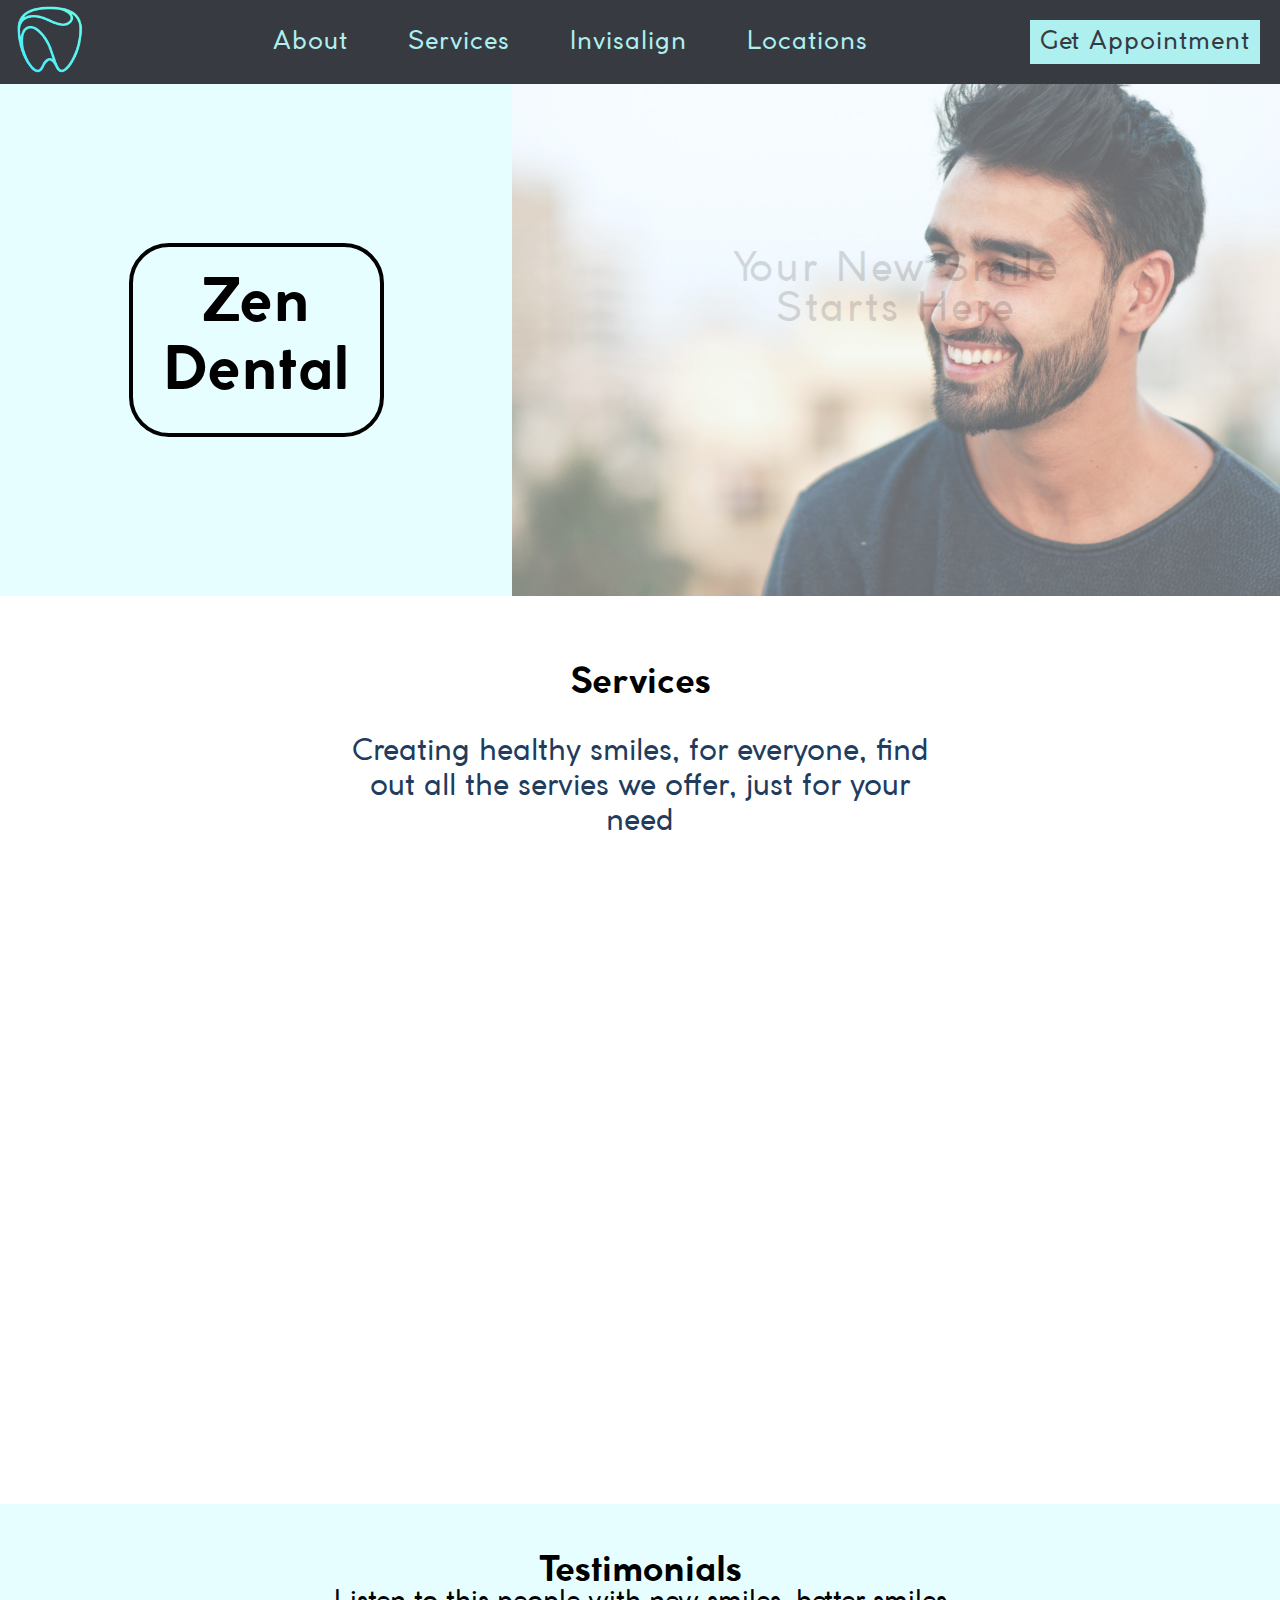
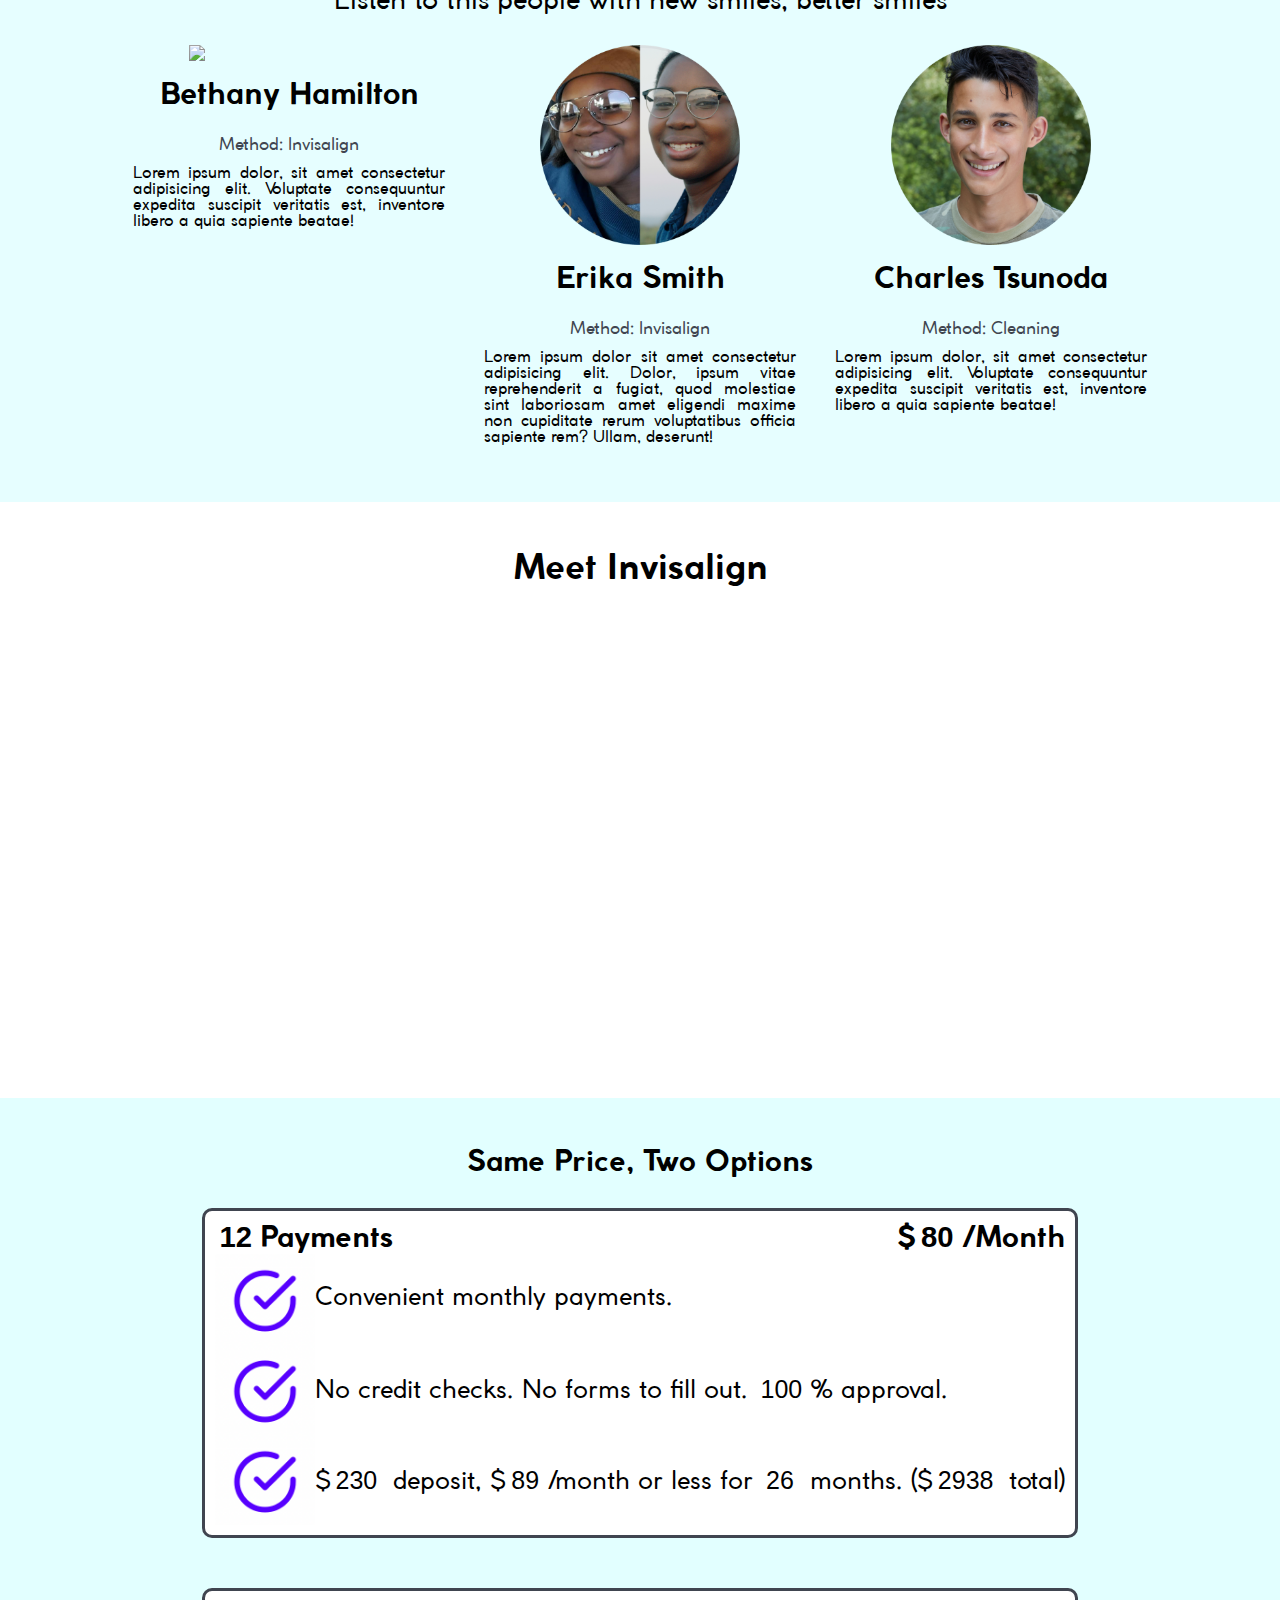
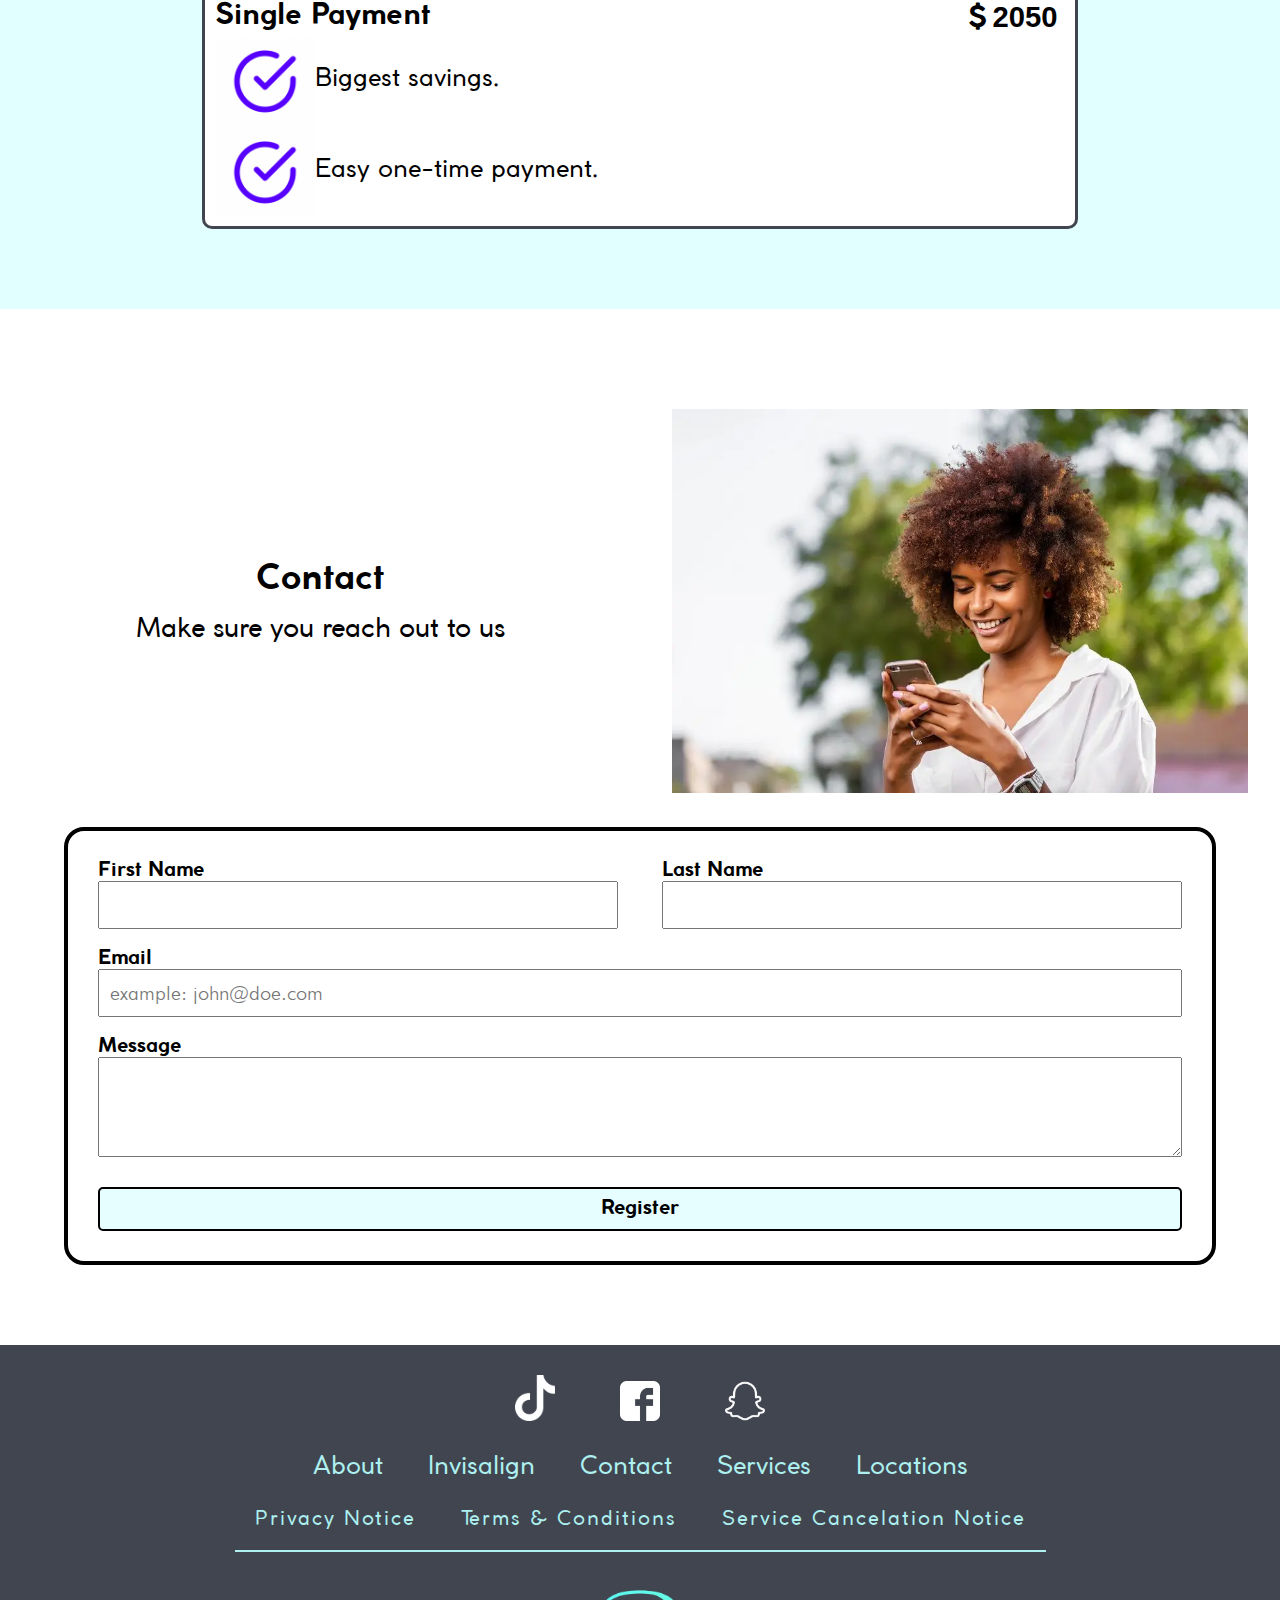
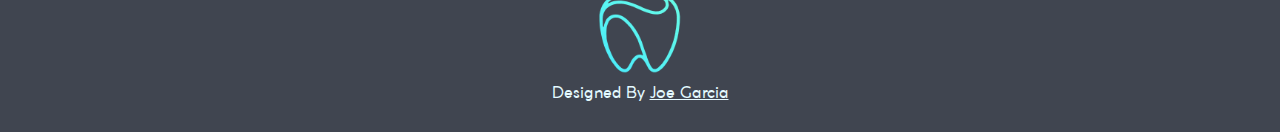
==== index.html @ e0b04e13 "Add files via upload" ====
<!DOCTYPE html>
<html>
  <head>   
    <title>Zen Dental</title>
    <meta charset="utf-8">
    <meta name="viewport" content="width=device-width, initial-scale=1.0">
    <meta name="description" content="this is the homepage for zen dental website">
    <link href="./css/index.css" type="text/css" rel="stylesheet">
    <script src="https://ajax.googleapis.com/ajax/libs/jquery/3.4.1/jquery.min.js"></script>
    <script src="https://cdnjs.cloudflare.com/ajax/libs/jquery-validate/1.19.1/jquery.validate.min.js"></script>
    <script src="./js/index.js"></script>
  </head>
  <body>
    <div class="page-wrap">
      <nav>
        <div class="desktop-nav">
          <div class="logo-wrap">
            <a href="index.html"><img src="img/dental-zen-logo.png"></a>
          </div>
          <div class="menu">
            <ul class="main-nav">
              <li><a class="nav-4" href="#" id="test">About</a></li>
              <li class="drop"><a class="nav-4" href="#">Services</a>
                <ul class="secondary-nav">
                  <li><a class="nav-6" href="invisalign.html">Invisalign</a></li>
                  <li><a class="nav-6" href="cleaning.html">Cleaning</a></li>
                  <li><a class="nav-6" href="braces.html">Braces</a></li>
                  <li><a class="nav-6" href="polishing.html">Polishing</a></li>
                  <li><a class="nav-6" href="whitening.html">Whitening</a></li>
                </ul>
              </li>
              <li><a class="nav-4" href="#">Invisalign</a></li>
              <li><a class="nav-4" href="#">Locations</a></li>
            </ul>
          </div>
          <div class="contact-nav">
            <li><a class="nav-5" href="#">Get Appointment</a></li>
          </div>
          
        </div>
        <div class="mobile-nav">
          <div class="top-nav">
            <div class="logo-wrap">
              <a href="index.html"><img src="img/dental-zen-logo.png"></a>
            </div>
            <div class="nav-icons">
              <img id="hamb-icon" class="hamb-icon" src="img/hamburger-icon.png">
              <img id="x-icon" class="x-icon" src="img/x-icon.png">
            </div>
          </div>
          <div class="menu-mobile">
            <ul class="main-nav-mobile">
              <li><a class="nav-4" href="about.html">About</a></li>
              <li><a class="nav-4" href="services.html">Services</a>
                <ul class="mobile-secondary-nav">
                  <li><a class="nav-6" href="invisalign.html">Invisalign</a></li>
                  <li><a class="nav-6" href="cleaning.html">Cleaning</a></li>
                  <li><a class="nav-6" href="braces.html">Braces</a></li>
                  <li><a class="nav-6" href="polishing.html">Polishing</a></li>
                  <li><a class="nav-6" href="whitening.html">Whitening</a></li>
                </ul>
              </li>
              <li><a class="nav-4" href="invisalign.html">Invisalign</a></li>
              <li><a class="nav-4" href="locations.html">Locations</a></li>
              <li><a class="nav-5" href="contact.html">Get Appointment</a></li>
            </ul>
          </div>
        </div>
        
      </nav>

      <div class="hero-wrap">
        <div class="hero-left">
          <div class="hero-text">
            <h3>Zen</h3>
            <h3>Dental</h3>
          </div>
        </div>
        <div class="hero-right">
          <div class="text">
            <p id="hero-right">Your New Smile Starts Here</p>
            <img id="arrow-right" class="arrow-right" src="img/arrow-bottom.png">
          </div>
          <img class="image-background" src="img/guy-smiling.jpg">
        </div>
      </div>

      <div class="services-wrap">
        <div class="services-hero">
          <h3>Services</h3>
          <p>Creating healthy smiles, for everyone, find out all the servies we offer, just for your need</p>
        </div>
        <div class="services">
          <div class="serv reveal">
            <div class="serv-wrap">
              <div class="service-block">
                <h3>Invisalign</h3>
                <img src="img/5f2c79bb6b17fc6e1827fd20_icon_1.svg">
                <p>Lorem ipsum, dolor sit amet consectetur adipisicing elit. 
                  Rerum exercitationem nisi nobis provident pariatur vel 
                  blanditiis sequi rem atque illo.</p>
              </div>
            </div>
            
            <div class="serv-wrap">
              <div class="service-block">
                <h3>Cleaning</h3>
                <img src="img/5f2c796ff0aaca647cd9d389_icon_2.svg">
                <p>Lorem ipsum, dolor sit amet consectetur adipisicing elit. 
                  Rerum exercitationem nisi nobis provident pariatur vel 
                  blanditiis sequi rem atque illo.</p>
              </div>
            </div>
            
            <div class="serv-wrap">
              <div class="service-block">
                <h3>Braces</h3>
                <img src="img/5f2c78ce8f9741334df79130_icon_3.svg">
                <p>Lorem ipsum, dolor sit amet consectetur adipisicing elit. 
                  Rerum exercitationem nisi nobis provident pariatur vel 
                  blanditiis sequi rem atque illo.</p>
              </div>
            </div>
            
            <div class="serv-wrap">
              <div class="service-block">
                <h3>Polishing</h3>
                <img src="img/5f2c786179358d85850cc935_icon_4.svg">
                <p>Lorem ipsum, dolor sit amet consectetur adipisicing elit. 
                  Rerum exercitationem nisi nobis provident pariatur vel 
                  blanditiis sequi rem atque illo.</p>
              </div>
            </div>
            
            <div class="serv-wrap">
              <div class="service-block">
                <h3>Whitening</h3>
                <img src="img/5f2c7828ab2e36113c986379_icon_5.svg">
                <p>Lorem ipsum, dolor sit amet consectetur adipisicing elit. 
                  Rerum exercitationem nisi nobis provident pariatur vel 
                  blanditiis sequi rem atque illo.</p>
              </div>
            </div>
          </div>
          
        </div>

        <!-- <div class="services-button">
          <h3>If this wasn't enough, we have a lot more we can do for you</h3>
          <div class="serv-but-wrap"><a>Check Out All Services</a></div>
        </div> -->
      </div>
      

      <div class="testimonials-wrap">
        <div class="testimonials-hero">
          <h3>Testimonials</h3>
          <p>Listen to this people with new smiles, better smiles</p>
        </div>
        <div class="testimonial-info">     
          <div class="testimonial-block">
            <img src="img/testimonial-1.png">
            <h3>Bethany Hamilton</h3>
            <div class="test-info">
              <p>Method: Invisalign</p>
            </div>
            <p class="testimonial-text">Lorem ipsum dolor, sit amet consectetur adipisicing elit. 
              Voluptate consequuntur expedita suscipit veritatis est, inventore 
              libero a quia sapiente beatae!</p>
          </div>
          <div class="testimonial-block">
            <img src="img/testimonial-3.png">
            <h3>Erika Smith</h3>
            <div class="test-info">
              <p>Method: Invisalign</p>
            </div>
            <p class="testimonial-text">Lorem ipsum dolor sit amet 
              consectetur adipisicing elit. Dolor, ipsum vitae 
              reprehenderit a fugiat, quod molestiae sint laboriosam 
              amet eligendi maxime non cupiditate rerum voluptatibus 
              officia sapiente rem? Ullam, deserunt!</p>
          </div>
          <div class="testimonial-block">
            <img src="img/testimonial-2.png">
            <h3>Charles Tsunoda</h3>
            <div class="test-info">
              <p>Method: Cleaning</p>
            </div>
            <p class="testimonial-text">Lorem ipsum dolor, sit amet consectetur adipisicing elit. 
              Voluptate consequuntur expedita suscipit veritatis est, inventore 
              libero a quia sapiente beatae!</p>
          </div>
        </div>
      </div>

      <div class="invisalign-wrap">
        <div class="text">
          <h3>Meet Invisalign</h3>
        </div>
        <div class="invisalign-hero reveal">
          <div class="invi-hero-left">
            <img src="img/Elaine-holding-clear-aligner-out-of-mouth.jpg">
          </div>
          <div class="invi-hero-right">
            <p>Lorem ipsum dolor sit amet, consectetur adipisicing elit. Error 
              expedita est alias maiores, ex laboriosam nemo, officia incidunt 
              excepturi a repudiandae facilis, modi eum dignissimos esse amet illum 
              maxime nulla. Alias amet, possimus dolore aut nostrum delectus dolorum 
              obcaecati id facilis quibusdam eius unde nulla vel adipisci tenetur molestiae dolorem.</p>
            <p>Lorem ipsum dolor sit amet, consectetur adipisicing elit. Error 
              expedita est alias maiores, ex laboriosam nemo, officia incidunt 
              excepturi a repudiandae facilis, modi eum dignissimos esse amet illum 
              maxime nulla. Alias amet, possimus dolore aut nostrum delectus dolorum 
              obcaecati id facilis quibusdam eius unde nulla vel adipisci tenetur molestiae dolorem.</p>
          </div>

        </div>
        <div class="invisalign-pricing">
          <div class="pricing-text">
            <h3>Same Price, Two Options</h3>
          </div>
          <div class="pricing-block">
            <div class="first-option">
              <div class="pricing-heading">
                <h3><span class="number">12</span>Payments</h3>
                <h3>$<span class="number">80</span>/Month</h3>
              </div>
              <div class="benefits">
                <div class="benefit-block">
                  <img src="img/checklist.png">
                  <p>Convenient monthly payments.</p>
                </div>
                <div class="benefit-block">
                  <img src="img/checklist.png">
                  <p>No credit checks. No forms to fill out. <span class="number">100</span>% approval.</p>
                </div>
                <div class="benefit-block">
                  <img src="img/checklist.png">
                  <p>$<span class="number">230</span> deposit, $<span class="number">89</span>/month or less for <span class="number">26</span> months. ($<span class="number">2938</span> total)</p>
                </div>
              </div>
            </div>
            <div class="second-option">
              <div class="pricing-heading">
                <h3>Single Payment</h3>
                <h3>$<span class="number">2050</span></h3>
              </div>
              <div class="benefit-block">
                <img src="img/checklist.png">
                <p>Biggest savings.</p>
              </div>
              <div class="benefit-block">
                <img src="img/checklist.png">
                <p>Easy one-time payment.</p>
              </div>
            </div>

          </div>
        </div>

      </div>

      <div class="contact-wrap">
          <div class="contact-upper">
            <div class="contact-left">
              <h3>Contact</h3>
              <p>Make sure you reach out to us</p>
            </div>
            <div class="contact-right">
              <img src="img/contact.webp">
            </div>
          </div>
          <div class="contact-bottom">
            <form action="#" name="registration">
              <div class="credentials">
                <div class="firstname">
                  <label for="firstname">First Name</label>
                  <input type="text" name="firstname" id="firstname" placeholder=""/>
                </div>
                <div class="lastname">
                  <label for="lastname">Last Name</label>
                  <input type="text" name="lastname" id="lastname" placeholder=""/>
                </div>
              </div>
              <div class="email">
                <label for="email">Email</label>
                <input type="email" name="email" id="email" placeholder="example: john@doe.com"/>
              </div>
              <!--hide--><!--
              <label for="password">Password</label>
              <input type="password" name="password" id="password" placeholder="&#9679;&#9679;&#9679;&#9679;&#9679;"/>-->
              <!--hide-->
              <div class="message">
                <label for="message">Message</label>
                <textarea type="text" name="message" id="message" placeholder=""></textarea>
              </div>
              <button class="form-button" type="submit">Register</button>
            </form>
          </div>
      </div>

      <footer>
        <div class="social">
          <img src="img/tiktok.png">
          <img src="img/fb.png">
          <img src="img/snap.png">
        </div>
        <div class="foot-links">
          <a href="#">About</a>
          <a href="#">Invisalign</a>
          <a href="#">Contact</a>
          <a href="#">Services</a>
          <a href="#">Locations</a>
        </div>
        <div class="legal">
          <a href="#">Privacy Notice</a>
          <a href="#">Terms & Conditions</a>
          <a href="#">Service Cancelation Notice</a>
        </div>
        <div class="image">
          <img src="img/dental-zen-logo.png">
        </div>
        <div class="signature">
          <p>Designed By <span>Joe Garcia</span></p>  
        </div>
      </footer>

    </div>

  </body>
</html>
---- css/index.css ----
/*colors*/
:root {
  --main-color: #373a41;
  --second-color: #57afd5;
  --third-color: #4eeef7;
  --fourth-color: #adf0ef;
  --background-color: #e6feff;
  --header: 35px;
  --paragraph: 30px;

}

/* fonts */
@font-face {
  font-family: futura-free;
  src: url("../fonts/futura_medium_bt.ttf");
}

@font-face {
  font-family: coco-bold;
  src: url("../fonts/coco/coco-gothic.bold.ttf");
}

@font-face {
  font-family: coco-medium;
  src: url("../fonts/coco/coco-gothic.regular.ttf");
}

@font-face {
  font-family: futura-light;
  src: url("../fonts/futura/futura\ light\ bt.ttf");
}

/*general*/
* {
  box-sizing: border-box;
  margin: 0px;
}

body {
  margin: 0px;
}

h3 {
  font-family: coco-bold;
  text-align: center;
}

p {
  font-family: coco-medium;
}

a {
  text-decoration: none;
}

/* nav */
nav {
  background-color: var(--main-color);
  position: sticky;
  top: 0px;
  z-index: 4;
}

.desktop-nav {
  display: flex;
  align-items: center;
  justify-content: space-between;
}

.logo-wrap {
  margin-left: 10px;
}

.logo-wrap img {
  width: 80px;
}

.main-nav, .contact-nav {
  font-size: 25px;
  letter-spacing: 1px;
  margin: 0px;
  list-style: none;
  display: flex;
  align-items: center;
  font-family: coco-medium;
}

.main-nav li {
  color: var(--fourth-color);
}

.nav-4 {
  padding: 6px 10px;
  margin: 0px 20px;
  text-decoration: none;
  color: var(--fourth-color);
  background-image: linear-gradient(to right, rgb(3, 213, 243), rgb(59, 223, 248) 20%, rgb(92, 209, 230) 40%, rgb(118, 217, 241) 60%, rgb(152, 226, 245) 80%, rgb(173, 229, 243) );
  background-repeat: no-repeat;
  background-size: 0% 3px;
  background-position: 0% 100%;
  transition: background-size 0.2s;
}

.nav-4:hover {
  background-size: 100% 3px;
}

.nav-5 {
  margin: 0px 20px;
  text-decoration: none;
  padding: 10px;
  background-color: var(--fourth-color);
  color: var(--main-color);
  transition: border-radius 0.4s;
}

.nav-5:hover {
  border-radius: 10px;
}

.secondary-nav {
  width: 200px;
  display: none;
  position: absolute;
  padding: 8px 10px;
  margin-top: 5px;
  list-style: none;
  background-color: var(--main-color);
  left: 50%;
  transform: translateX(-50%);
  border-radius: 10px;
}

.drop {
  position: relative;
}

.secondary-nav li {
  margin: 10px;
  text-align: center;
}

.nav-6 {
  margin: 8px;
  color: var(--fourth-color);
  background-image: linear-gradient(to right, rgb(3, 213, 243), rgb(59, 223, 248) 20%, rgb(92, 209, 230) 40%, rgb(118, 217, 241) 60%, rgb(152, 226, 245) 80%, rgb(173, 229, 243) );
  background-repeat: no-repeat;
  background-size: 0% 3px;
  background-position: 0% 100%;
  transition: background-size 0.2s;
}

.nav-6:hover {
  background-size: 100% 3px;
  cursor: pointer;
}

.main-nav li:hover .secondary-nav {
  display: block;
}

.mobile-nav {
  display: none;
}


/* hero wrap */

.hero-wrap {
  display: flex;

}

.hero-left {
  background-color: var(--background-color);
  font-family: coco-bold;
  color: black;
  font-size: 50px;
  width: 40%;
  display: flex;
  align-items: center;
  flex-direction: column;
  justify-content: center;
}

.hero-left h3 {
  padding: 0px;
  margin: 10px; 
  text-align: center;
}

.hero-text {
  padding: 20px;
  border: 4px solid black;
  border-radius: 40px;
}

.hero-right {
  display: flex;
  justify-content: center;
  align-items: center;
  width: 60%;
}

#hero-right {
  display: none;
}

.hero-right .text {
  width: 30%;
  text-align: center;
  z-index: 2;
  position: absolute;
  font-family: coco-medium;
  color: black;
  font-size: 40px;
  letter-spacing: 3px;
}

.image-background {
  opacity: 0.7;
  width: 100%;
}

.arrow-right {
  display: none;
  opacity: 1;
  width: 70px;
}

.text {
  height: 20%;
}

.moving {
  position: relative;
  animation-name: move;
  animation-duration: 2s;
  animation-iteration-count: infinite;
  animation-timing-function: ease-in-out;
}

@keyframes move {
  0% {top: 0px;}
  50% {top: 15px;}
  100% {top: 0px;}
}

/* testimonials*/
.services-wrap {
  padding: 50px 0px;
}

.services-hero {
  display: flex;
  flex-direction: column;
  align-items: center;
}

.services-hero h3 {
  font-size: 35px;
  margin: 20px;
}

.services-hero p {
  width: 46%;
  font-size: 30px;
  margin: 14px 0px;
  color: #213c5c;
  line-height: 35px;
  text-align: center;
}

.services {
  display: block;
}

.serv {
  display: flex;
  flex-wrap: wrap;
  justify-content: space-evenly;
  padding: 0px 0px;
}

.serv-wrap {
  position: relative;
  height: 300px;
  width: 270px;
}

.service-block {
  cursor: pointer;
  position: absolute;
  padding: 10px;
  height: 270px;
  width: 270px;
  display: flex;
  /* display: none; */
  flex-direction: column;
  align-items: center;
  border-radius: 10px;
  transition: all 0.3s;
  top: 0px;
}

.service-block:hover {
  top: 10px;
  padding-bottom: 20px;
  border: 3px solid #213c5c;
  box-shadow: 0 4px 8px 0 rgba(0, 0, 0, 0.2), 0 6px 20px 0 rgba(0, 0, 0, 0.19);
}

.service-block h3 {
  margin: 4px;
  text-align: center;
  font-size: 30px;
}

.service-block p {
  padding-top: 10px;
  text-align: center;
}

.service-block img {
  width: 60px;
}

.services-block {
  display: block;
}

.services-button {
  display: flex;
  flex-direction: column;
  align-items: center;
  justify-content: center;
  font-size: 27px;
  margin-bottom: 150px;
}

.services-button h3 {
  margin: 30px;
}

.serv-but-wrap {
  display: flex;
  justify-content: center;
  position: relative;
}

.serv-but-wrap a {
  background-color: var(--second-color);
  border: none;
  padding: 20px;
  color: black;
  font-size: 25px;
  text-align: center;
  transition: border-radius 0.3s;
  font-family: coco-medium;
  position: absolute;
  width: 200px;
  border: 1px solid black;
}

.serv-but-wrap a:hover {
  border-radius: 10px;
  background-color: var(--second-color);
  border: 1px solid black;
}


/* testimonials wrap */
.testimonials-wrap {
  background-color: var(--background-color);
  padding: 50px 100px;
}

.testimonial-info {
  display: flex;
}

.testimonials-left {
  width: 50%;
}


.testimonials-right {
  width: 50%;
}

.testimonials-hero {
  display: flex;
  flex-direction: column;
  align-items: center;
}

.testimonials-hero h3 {
  font-size: 35px;
}

.testimonials-hero p {
  font-size: 27px;
  margin: 0px 0px 30px 0px;
}

.testimonial-info {
  display: flex;
  justify-content: space-evenly;
  flex-wrap: wrap;
}

.testimonial-block {
  width: 30%;
  display: flex;
  flex-direction: column;
  align-items: center;
}

.testimonial-block h3 {
  margin: 20px 0px;
  font-size: 30px;
}

.testimonial-block p {
  margin: 6px;
}

.test-info {
  color: #404550;
  font-size: 17px;
  font-family: futura-light;
  display: flex;
  width: 100%;
  justify-content: center;
}

.testimonial-text {
  text-align: justify;
}

img {
  width: 200px;
}

/* invisalign */
.invisalign-wrap {
  padding: 50px 0px;
}

.invisalign-hero {
  display: flex;
  padding: 50px 30px;
}

.text h3 {
  text-align: center;
  font-size: 35px;
}

.invi-hero-left {
  width: 50%;
}

.invi-hero-left img {
  width: 100%;
}

.invi-hero-right {
  width: 50%;
}

.invi-hero-right p {
  margin: 10px 20px;
  text-align: justify;
  font-size: 20px;
}

.invisalign-pricing {
  padding: 50px 0px;
  font-size: 25px;
  display: flex;
  flex-direction: column;
  align-items: center;
  background-color: #e2ffff;
  margin: 0px;
}

.pricing-block {
  padding: 30px 0px;
}

.number {
  font-family: sans-serif;
  text-decoration: none;
  margin: 0px 8px 0px 5px;
}

.pricing-heading {
  display: flex;
  justify-content: space-between;
}

.benefit-block {
  display: flex;
  align-items: center;
}

.benefit-block img {
  width: 100px;
}

.first-option {
  padding: 10px;
  background-color: white;
  margin-bottom: 50px;
  border-radius: 10px;
  border: 3px solid #404550;
}

.second-option {
  padding: 10px;
  border-radius: 10px;
  border: 3px solid #404550;
  background-color: white;
}


/* contact wrap */
.contact-wrap {
  padding: 50px 0px;
  display: flex;
  flex-direction: column;
  align-items: center;
}

.contact-upper {
  text-align: center;
  width: 100%;
  display: flex;
  align-items: center;
}

.contact-upper h3 {
  font-size: 35px;
  margin-bottom: 20px;
}

.contact-upper p {
  font-size: 27px;
}

.contact-left {
  width: 50%;
}

.contact-right {
  width: 50%;
}

.contact-right img {
  width: 90%;
}

.contact-bottom {
  border-radius: 20px;
  border: 4px solid black;
  width: 90%;
  padding: 30px;
  margin: 30px 130px;
}

form {
  display: flex;
  flex-direction: column;
}

label {
  font-family: coco-bold;
  font-size: 20px;
}

input, textarea {
  font-family: futura-light;
  padding: 10px;
  font-size: 20px
}

form button {
  margin-top: 30px;
  font-family: coco-bold;
  font-size: 20px;
  padding: 10px;
}

.credentials {
  display: flex;
  justify-content: space-between;
}

.firstname, .lastname {
  display: flex;
  flex-direction: column;
  width: 48%;
}

.email, .message {
  display: flex;
  flex-direction: column;
  width: 100%;
}

.email {
  margin: 20px 0px;
}

textarea {
  text-align: justify;
  width: 100%;
  max-width: 100%;
  min-width: 100%;
  height: 100px;
}

button {
  border: 2px solid black;
  border-radius: 5px;
  background-color: var(--background-color);
}

form .error {
  color: #ff0000;
}

/*effect*/

.reveal {
  opacity: 0;
  transition: all 1s;
}

.active {
  opacity: 1;
}

/*footer*/

footer {
  background-color: #404550;
  padding: 30px 0px;
  display: flex;
  flex-direction: column;
  align-items: center;
  color: #e4f9ff;
  font-family: coco-medium;
}

footer a {
  text-decoration: none;
  color: var(--fourth-color);
}

footer a:hover {
  color: white;
}

.foot-links a {
  font-size: 25px;
  margin: 0px 20px;
}

.legal a {
  letter-spacing: 2px;
  font-size: 20px;
  margin: 0px 20px;
}

.legal {
  padding-bottom: 20px;
  margin: 30px 0px;
  border-bottom: 2px solid var(--fourth-color);
}

footer img {
  width: 100px;
}

.social {
  margin-bottom: 30px;
}

.social img {
  width: 40px;
  margin: 0px 30px;
  cursor: pointer;
}

span {
  text-decoration: underline;
  cursor: pointer;
}



@media (max-width: 1056px) {
  /* max-width: 1056px */
  /* nav */
  nav {
    background-color: var(--main-color);
    position: sticky;
    top: 0px;
    z-index: 4;
  }

  .desktop-nav {
    display: flex;
    align-items: center;
    justify-content: space-between;
  }

  .logo-wrap {
    margin-left: 10px;
  }

  .logo-wrap img {
    width: 80px;
  }

  .main-nav, .contact-nav {
    font-size: 25px;
    letter-spacing: 1px;
    margin: 0px;
    list-style: none;
    display: flex;
    align-items: center;
    font-family: coco-medium;
  }

  .main-nav li {
    color: var(--fourth-color);
  }

  .nav-4 {
    padding: 6px 3px;
    margin: 0px 10px;
    text-decoration: none;
    color: var(--fourth-color);
    background-image: linear-gradient(to right, rgb(3, 213, 243), rgb(59, 223, 248) 20%, rgb(92, 209, 230) 40%, rgb(118, 217, 241) 60%, rgb(152, 226, 245) 80%, rgb(173, 229, 243) );
    background-repeat: no-repeat;
    background-size: 0% 3px;
    background-position: 0% 100%;
    transition: background-size 0.2s;
  }

  .nav-4:hover {
    background-size: 100% 3px;
  }

  .nav-5 {
    margin: 0px 20px;
    text-decoration: none;
    padding: 10px;
    background-color: var(--fourth-color);
    color: var(--main-color);
    transition: border-radius 0.4s;
  }

  .nav-5:hover {
    border-radius: 10px;
  }

  .secondary-nav {
    width: 200px;
    display: none;
    position: absolute;
    padding: 8px 10px;
    margin-top: 5px;
    list-style: none;
    background-color: var(--main-color);
    left: 50%;
    transform: translateX(-50%);
    border-radius: 10px;
  }

  .drop {
    position: relative;
  }

  .secondary-nav li {
    margin: 10px;
    text-align: center;
  }

  .nav-6 {
    margin: 8px;
    color: var(--fourth-color);
    background-image: linear-gradient(to right, rgb(3, 213, 243), rgb(59, 223, 248) 20%, rgb(92, 209, 230) 40%, rgb(118, 217, 241) 60%, rgb(152, 226, 245) 80%, rgb(173, 229, 243) );
    background-repeat: no-repeat;
    background-size: 0% 3px;
    background-position: 0% 100%;
    transition: background-size 0.2s;
  }

  .nav-6:hover {
    background-size: 100% 3px;
    cursor: pointer;
  }

  .main-nav li:hover .secondary-nav {
    display: block;
  }

  .mobile-nav {
    display: none;
  }


  /* hero wrap */

  .hero-wrap {
    display: flex;

  }

  .hero-left {
    background-color: var(--background-color);
    font-family: coco-bold;
    color: black;
    font-size: 50px;
    width: 40%;
    display: flex;
    align-items: center;
    flex-direction: column;
    justify-content: center;
  }

  .hero-left h3 {
    padding: 0px;
    margin: 10px; 
    text-align: center;
  }

  .hero-text {
    padding: 20px;
    border: 4px solid black;
    border-radius: 40px;
  }

  .hero-right {
    display: flex;
    justify-content: center;
    align-items: center;
    width: 60%;
  }

  #hero-right {
    display: none;
  }

  .hero-right .text {
    width: 30%;
    text-align: center;
    z-index: 2;
    position: absolute;
    font-family: coco-medium;
    color: black;
    font-size: 40px;
    letter-spacing: 3px;
  }

  .image-background {
    opacity: 0.7;
    width: 100%;
  }

  .arrow-right {
    display: none;
    opacity: 1;
    width: 70px;
  }

  .text {
    height: 20%;
  }

  .moving {
    position: relative;
    animation-name: move;
    animation-duration: 2s;
    animation-iteration-count: infinite;
    animation-timing-function: ease-in-out;
  }

  @keyframes move {
    0% {top: 0px;}
    50% {top: 15px;}
    100% {top: 0px;}
  }

  /* testimonials*/
  .services-wrap {
    padding: 50px 0px;
  }

  .services-hero {
    display: flex;
    flex-direction: column;
    align-items: center;
  }

  .services-hero h3 {
    font-size: 35px;
    margin: 20px;
  }

  .services-hero p {
    width: 46%;
    font-size: 30px;
    margin: 14px 0px;
    color: #213c5c;
    line-height: 35px;
    text-align: center;
  }

  .services {
    display: block;
  }

  .serv {
    display: flex;
    flex-wrap: wrap;
    justify-content: space-evenly;
    padding: 0px 0px;
  }

  .serv-wrap {
    position: relative;
    height: 300px;
    width: 270px;
  }

  .service-block {
    cursor: pointer;
    position: absolute;
    padding: 10px;
    height: 270px;
    width: 270px;
    display: flex;
    /* display: none; */
    flex-direction: column;
    align-items: center;
    border-radius: 10px;
    transition: all 0.3s;
    top: 0px;
  }

  .service-block:hover {
    top: 10px;
    padding-bottom: 20px;
    border: 3px solid #213c5c;
    box-shadow: 0 4px 8px 0 rgba(0, 0, 0, 0.2), 0 6px 20px 0 rgba(0, 0, 0, 0.19);
  }

  .service-block h3 {
    margin: 4px;
    text-align: center;
    font-size: 30px;
  }

  .service-block p {
    padding-top: 10px;
    text-align: center;
  }

  .service-block img {
    width: 60px;
  }

  .services-block {
    display: block;
  }

  .services-button {
    display: flex;
    flex-direction: column;
    align-items: center;
    justify-content: center;
    font-size: 27px;
    margin-bottom: 150px;
  }

  .services-button h3 {
    margin: 30px;
  }

  .serv-but-wrap {
    display: flex;
    justify-content: center;
    position: relative;
  }

  .serv-but-wrap a {
    background-color: var(--second-color);
    border: none;
    padding: 20px;
    color: black;
    font-size: 25px;
    text-align: center;
    transition: border-radius 0.3s;
    font-family: coco-medium;
    position: absolute;
    width: 200px;
    border: 1px solid black;
  }

  .serv-but-wrap a:hover {
    border-radius: 10px;
    background-color: var(--second-color);
    border: 1px solid black;
  }


  /* testimonials wrap */
  .testimonials-wrap {
    background-color: var(--background-color);
    padding: 50px 100px;
  }

  .testimonial-info {
    display: flex;
  }

  .testimonials-left {
    width: 50%;
  }


  .testimonials-right {
    width: 50%;
  }

  .testimonials-hero {
    display: flex;
    flex-direction: column;
    align-items: center;
  }

  .testimonials-hero h3 {
    font-size: 35px;
  }

  .testimonials-hero p {
    font-size: 27px;
    margin: 0px 0px 30px 0px;
  }

  .testimonial-info {
    display: flex;
    justify-content: space-evenly;
    flex-wrap: wrap;
  }

  .testimonial-block {
    width: 30%;
    display: flex;
    flex-direction: column;
    align-items: center;
  }

  .testimonial-block h3 {
    margin: 20px 0px;
    font-size: 30px;
  }

  .testimonial-block p {
    margin: 6px;
  }

  .test-info {
    color: #404550;
    font-size: 17px;
    font-family: futura-light;
    display: flex;
    width: 100%;
    justify-content: center;
  }

  .testimonial-text {
    text-align: justify;
  }

  img {
    width: 200px;
  }

  /* invisalign */
  .invisalign-wrap {
    padding: 50px 0px;
  }

  .invisalign-hero {
    display: flex;
    padding: 50px 30px;
  }

  .text h3 {
    text-align: center;
    font-size: 35px;
  }

  .invi-hero-left {
    width: 50%;
  }

  .invi-hero-left img {
    width: 100%;
  }

  .invi-hero-right {
    width: 50%;
  }

  .invi-hero-right p {
    margin: 10px 20px;
    text-align: justify;
    font-size: 20px;
  }

  .invisalign-pricing {
    padding: 50px 0px;
    font-size: 25px;
    display: flex;
    flex-direction: column;
    align-items: center;
    background-color: #e2ffff;
    margin: 0px;
  }

  .pricing-block {
    padding: 30px 0px;
  }

  .number {
    font-family: sans-serif;
    text-decoration: none;
    margin: 0px 8px 0px 5px;
  }

  .pricing-heading {
    display: flex;
    justify-content: space-between;
  }

  .benefit-block {
    display: flex;
    align-items: center;
  }

  .benefit-block img {
    width: 100px;
  }

  .first-option {
    padding: 10px;
    background-color: white;
    margin-bottom: 50px;
    border-radius: 10px;
    border: 3px solid #404550;
  }

  .second-option {
    padding: 10px;
    border-radius: 10px;
    border: 3px solid #404550;
    background-color: white;
  }


  /* contact wrap */
  .contact-wrap {
    padding: 50px 0px;
    display: flex;
    flex-direction: column;
    align-items: center;
  }

  .contact-upper {
    text-align: center;
    width: 100%;
    display: flex;
    align-items: center;
  }

  .contact-upper h3 {
    font-size: 35px;
    margin-bottom: 20px;
  }

  .contact-upper p {
    font-size: 27px;
  }

  .contact-left {
    width: 50%;
  }

  .contact-right {
    width: 50%;
  }

  .contact-right img {
    width: 90%;
  }

  .contact-bottom {
    border-radius: 20px;
    border: 4px solid black;
    width: 90%;
    padding: 30px;
    margin: 30px 130px;
  }

  form {
    display: flex;
    flex-direction: column;
  }

  label {
    font-family: coco-bold;
    font-size: 20px;
  }

  input, textarea {
    font-family: futura-light;
    padding: 10px;
    font-size: 20px
  }

  form button {
    margin-top: 30px;
    font-family: coco-bold;
    font-size: 20px;
    padding: 10px;
  }

  .credentials {
    display: flex;
    justify-content: space-between;
  }

  .firstname, .lastname {
    display: flex;
    flex-direction: column;
    width: 48%;
  }

  .email, .message {
    display: flex;
    flex-direction: column;
    width: 100%;
  }

  .email {
    margin: 20px 0px;
  }

  textarea {
    text-align: justify;
    width: 100%;
    max-width: 100%;
    min-width: 100%;
    height: 100px;
  }

  button {
    border: 2px solid black;
    border-radius: 5px;
    background-color: var(--background-color);
  }

  form .error {
    color: #ff0000;
  }

  /*effect*/

  .reveal {
    opacity: 0;
    transition: all 1s;
  }

  .active {
    opacity: 1;
  }

  /*footer*/

  footer {
    background-color: #404550;
    padding: 30px 0px;
    display: flex;
    flex-direction: column;
    align-items: center;
    color: #e4f9ff;
    font-family: coco-medium;
  }

  footer a {
    text-decoration: none;
    color: var(--fourth-color);
  }

  footer a:hover {
    color: white;
  }

  .foot-links a {
    font-size: 25px;
    margin: 0px 20px;
  }

  .legal a {
    letter-spacing: 2px;
    font-size: 20px;
    margin: 0px 20px;
  }

  .legal {
    padding-bottom: 20px;
    margin: 30px 0px;
    border-bottom: 2px solid var(--fourth-color);
  }

  footer img {
    width: 100px;
  }

  .social {
    margin-bottom: 30px;
  }

  .social img {
    width: 40px;
    margin: 0px 30px;
    cursor: pointer;
  }

  span {
    text-decoration: underline;
    cursor: pointer;
  }


}

@media (max-width: 1023px) {
  /* max-width: 1056px */
  /* nav */
  nav {
    background-color: var(--main-color);
    position: sticky;
    top: 0px;
    z-index: 4;
  }

  .desktop-nav {
    display: none;
    align-items: center;
    justify-content: space-between;
  }

  .logo-wrap {
    margin-left: 10px;
  }

  .logo-wrap img {
    width: 80px;
  }

  .main-nav, .contact-nav {
    font-size: 25px;
    letter-spacing: 1px;
    margin: 0px;
    list-style: none;
    display: flex;
    align-items: center;
    font-family: coco-medium;
  }

  .main-nav li {
    color: var(--fourth-color);
  }

  .nav-4 {
    padding: 6px 3px;
    margin: 0px 10px;
    text-decoration: none;
    color: var(--fourth-color);
    background-image: linear-gradient(to right, rgb(3, 213, 243), rgb(59, 223, 248) 20%, rgb(92, 209, 230) 40%, rgb(118, 217, 241) 60%, rgb(152, 226, 245) 80%, rgb(173, 229, 243) );
    background-repeat: no-repeat;
    background-size: 0% 3px;
    background-position: 0% 100%;
    transition: background-size 0.2s;
  }

  .nav-4:hover {
    background-size: 100% 3px;
  }

  .nav-5 {
    margin: 0px 20px;
    text-decoration: none;
    padding: 10px;
    background-color: var(--fourth-color);
    color: var(--main-color);
    transition: border-radius 0.4s;
  }

  .nav-5:hover {
    border-radius: 10px;
  }

  .secondary-nav {
    width: 200px;
    display: none;
    position: absolute;
    padding: 8px 10px;
    margin-top: 5px;
    list-style: none;
    background-color: var(--main-color);
    left: 50%;
    transform: translateX(-50%);
    border-radius: 10px;
  }

  .drop {
    position: relative;
  }

  .secondary-nav li {
    margin: 10px;
    text-align: center;
  }

  .nav-6 {
    margin: 8px;
    color: var(--fourth-color);
    background-image: linear-gradient(to right, rgb(3, 213, 243), rgb(59, 223, 248) 20%, rgb(92, 209, 230) 40%, rgb(118, 217, 241) 60%, rgb(152, 226, 245) 80%, rgb(173, 229, 243) );
    background-repeat: no-repeat;
    background-size: 0% 3px;
    background-position: 0% 100%;
    transition: background-size 0.2s;
  }

  .nav-6:hover {
    background-size: 100% 3px;
    cursor: pointer;
  }

  .main-nav li:hover .secondary-nav {
    display: block;
  }

  .mobile-nav {
    display: block;
    background-color: var(--main-color);
  }

  .mobile-nav .top-nav {
    display: flex;
    justify-content: space-between;
    align-items: center;
  }

  .menu-mobile {
    display: none;
  }

  .nav-icons {
    display: flex;
    align-items: center;
  }

  .hamb-icon {
    width: 40px;
    margin-right: 10px;
  }

  .x-icon {
    width: 30px;
    display: none;
    margin-right: 10px;
  }

  .main-nav-mobile {
    height: 60vh;
    position: absolute;
    background-color: var(--main-color);
    width: 100%;
    font-family: futura-free;
    font-size: 30px;
    padding: 0px;
    list-style: none;
    display: flex;
    flex-direction: column;
    align-items: center;
    justify-content: space-evenly;
    text-align: center;
  }

  .mobile-secondary-nav {
    border-top: 1px solid var(--second-color);
    border-bottom: 1px solid var(--second-color);
    display: flex;
    justify-content: space-evenly;
    flex-wrap: wrap;
    padding: 0px;
    list-style: none;
    margin-top: 20px;
  }


  /* hero wrap */

  .hero-wrap {
    display: flex;

  }

  .hero-left {
    background-color: var(--background-color);
    font-family: coco-bold;
    color: black;
    font-size: 50px;
    width: 40%;
    display: flex;
    align-items: center;
    flex-direction: column;
    justify-content: center;
  }

  .hero-left h3 {
    padding: 0px;
    margin: 10px; 
    text-align: center;
  }

  .hero-text {
    padding: 20px;
    border: 4px solid black;
    border-radius: 40px;
  }

  .hero-right {
    display: flex;
    justify-content: center;
    align-items: center;
    width: 60%;
  }

  #hero-right {
    display: none;
  }

  .hero-right .text {
    width: 30%;
    text-align: center;
    z-index: 2;
    position: absolute;
    font-family: coco-medium;
    color: black;
    font-size: 40px;
    letter-spacing: 3px;
  }

  .image-background {
    opacity: 0.7;
    width: 100%;
  }

  .arrow-right {
    display: none;
    opacity: 1;
    width: 70px;
  }

  .text {
    height: 20%;
  }

  .moving {
    position: relative;
    animation-name: move;
    animation-duration: 2s;
    animation-iteration-count: infinite;
    animation-timing-function: ease-in-out;
  }

  @keyframes move {
    0% {top: 0px;}
    50% {top: 15px;}
    100% {top: 0px;}
  }

  /* testimonials*/
  .services-wrap {
    padding: 50px 0px;
  }

  .services-hero {
    display: flex;
    flex-direction: column;
    align-items: center;
  }

  .services-hero h3 {
    font-size: 35px;
    margin: 20px;
  }

  .services-hero p {
    width: 46%;
    font-size: 30px;
    margin: 14px 0px;
    color: #213c5c;
    line-height: 35px;
    text-align: center;
  }

  .services {
    display: block;
  }

  .serv {
    display: flex;
    flex-wrap: wrap;
    justify-content: space-evenly;
    padding: 0px 0px;
  }

  .serv-wrap {
    position: relative;
    height: 300px;
    width: 270px;
  }

  .service-block {
    cursor: pointer;
    position: absolute;
    padding: 10px;
    height: 270px;
    width: 270px;
    display: flex;
    /* display: none; */
    flex-direction: column;
    align-items: center;
    border-radius: 10px;
    transition: all 0.3s;
    top: 0px;
  }

  .service-block:hover {
    top: 10px;
    padding-bottom: 20px;
    border: 3px solid #213c5c;
    box-shadow: 0 4px 8px 0 rgba(0, 0, 0, 0.2), 0 6px 20px 0 rgba(0, 0, 0, 0.19);
  }

  .service-block h3 {
    margin: 4px;
    text-align: center;
    font-size: 30px;
  }

  .service-block p {
    padding-top: 10px;
    text-align: center;
  }

  .service-block img {
    width: 60px;
  }

  .services-block {
    display: block;
  }

  .services-button {
    display: flex;
    flex-direction: column;
    align-items: center;
    justify-content: center;
    font-size: 27px;
    margin-bottom: 150px;
  }

  .services-button h3 {
    margin: 30px;
  }

  .serv-but-wrap {
    display: flex;
    justify-content: center;
    position: relative;
  }

  .serv-but-wrap a {
    background-color: var(--second-color);
    border: none;
    padding: 20px;
    color: black;
    font-size: 25px;
    text-align: center;
    transition: border-radius 0.3s;
    font-family: coco-medium;
    position: absolute;
    width: 200px;
    border: 1px solid black;
  }

  .serv-but-wrap a:hover {
    border-radius: 10px;
    background-color: var(--second-color);
    border: 1px solid black;
  }


  /* testimonials wrap */
  .testimonials-wrap {
    background-color: var(--background-color);
    padding: 50px 100px;
  }

  .testimonial-info {
    display: flex;
  }

  .testimonials-left {
    width: 50%;
  }


  .testimonials-right {
    width: 50%;
  }

  .testimonials-hero {
    display: flex;
    flex-direction: column;
    align-items: center;
  }

  .testimonials-hero h3 {
    font-size: 35px;
  }

  .testimonials-hero p {
    font-size: 27px;
    margin: 0px 0px 30px 0px;
  }

  .testimonial-info {
    display: flex;
    justify-content: space-evenly;
    flex-wrap: wrap;
  }

  .testimonial-block {
    width: 30%;
    display: flex;
    flex-direction: column;
    align-items: center;
  }

  .testimonial-block h3 {
    margin: 20px 0px;
    font-size: 30px;
  }

  .testimonial-block p {
    margin: 6px;
  }

  .test-info {
    color: #404550;
    font-size: 17px;
    font-family: futura-light;
    display: flex;
    width: 100%;
    justify-content: center;
  }

  .testimonial-text {
    text-align: justify;
  }

  img {
    width: 200px;
  }

  /* invisalign */
  .invisalign-wrap {
    padding: 50px 0px;
  }

  .invisalign-hero {
    display: flex;
    padding: 50px 30px;
  }

  .text h3 {
    text-align: center;
    font-size: 35px;
  }

  .invi-hero-left {
    width: 50%;
  }

  .invi-hero-left img {
    width: 100%;
  }

  .invi-hero-right {
    width: 50%;
  }

  .invi-hero-right p {
    margin: 10px 20px;
    text-align: justify;
    font-size: 20px;
  }

  .invisalign-pricing {
    padding: 50px 0px;
    font-size: 25px;
    display: flex;
    flex-direction: column;
    align-items: center;
    background-color: #e2ffff;
    margin: 0px;
  }

  .pricing-block {
    padding: 30px 0px;
  }

  .number {
    font-family: sans-serif;
    text-decoration: none;
    margin: 0px 8px 0px 5px;
  }

  .pricing-heading {
    display: flex;
    justify-content: space-between;
  }

  .benefit-block {
    display: flex;
    align-items: center;
  }

  .benefit-block img {
    width: 100px;
  }

  .first-option {
    padding: 10px;
    background-color: white;
    margin-bottom: 50px;
    border-radius: 10px;
    border: 3px solid #404550;
  }

  .second-option {
    padding: 10px;
    border-radius: 10px;
    border: 3px solid #404550;
    background-color: white;
  }


  /* contact wrap */
  .contact-wrap {
    padding: 50px 0px;
    display: flex;
    flex-direction: column;
    align-items: center;
  }

  .contact-upper {
    text-align: center;
    width: 100%;
    display: flex;
    align-items: center;
  }

  .contact-upper h3 {
    font-size: 35px;
    margin-bottom: 20px;
  }

  .contact-upper p {
    font-size: 27px;
  }

  .contact-left {
    width: 50%;
  }

  .contact-right {
    width: 50%;
  }

  .contact-right img {
    width: 90%;
  }

  .contact-bottom {
    border-radius: 20px;
    border: 4px solid black;
    width: 90%;
    padding: 30px;
    margin: 30px 130px;
  }

  form {
    display: flex;
    flex-direction: column;
  }

  label {
    font-family: coco-bold;
    font-size: 20px;
  }

  input, textarea {
    font-family: futura-light;
    padding: 10px;
    font-size: 20px
  }

  form button {
    margin-top: 30px;
    font-family: coco-bold;
    font-size: 20px;
    padding: 10px;
  }

  .credentials {
    display: flex;
    justify-content: space-between;
  }

  .firstname, .lastname {
    display: flex;
    flex-direction: column;
    width: 48%;
  }

  .email, .message {
    display: flex;
    flex-direction: column;
    width: 100%;
  }

  .email {
    margin: 20px 0px;
  }

  textarea {
    text-align: justify;
    width: 100%;
    max-width: 100%;
    min-width: 100%;
    height: 100px;
  }

  button {
    border: 2px solid black;
    border-radius: 5px;
    background-color: var(--background-color);
  }

  form .error {
    color: #ff0000;
  }

  /*effect*/

  .reveal {
    opacity: 0;
    transition: all 1s;
  }

  .active {
    opacity: 1;
  }

  /*footer*/

  footer {
    background-color: #404550;
    padding: 30px 0px;
    display: flex;
    flex-direction: column;
    align-items: center;
    color: #e4f9ff;
    font-family: coco-medium;
  }

  footer a {
    text-decoration: none;
    color: var(--fourth-color);
  }

  footer a:hover {
    color: white;
  }

  .foot-links a {
    font-size: 25px;
    margin: 0px 20px;
  }

  .legal a {
    letter-spacing: 2px;
    font-size: 20px;
    margin: 0px 20px;
  }

  .legal {
    padding-bottom: 20px;
    margin: 30px 0px;
    border-bottom: 2px solid var(--fourth-color);
  }

  footer img {
    width: 100px;
  }

  .social {
    margin-bottom: 30px;
  }

  .social img {
    width: 40px;
    margin: 0px 30px;
    cursor: pointer;
  }

  span {
    text-decoration: underline;
    cursor: pointer;
  }


}

@media (max-width: 917px) {
  /* nav */
  nav {
    background-color: var(--main-color);
    position: sticky;
    top: 0px;
    z-index: 4;
  }

  .desktop-nav {
    display: none;
    align-items: center;
    justify-content: space-between;
  }

  .logo-wrap {
    margin-left: 10px;
  }

  .logo-wrap img {
    width: 80px;
  }

  .main-nav, .contact-nav {
    font-size: 25px;
    letter-spacing: 1px;
    margin: 0px;
    list-style: none;
    display: flex;
    align-items: center;
    font-family: coco-medium;
  }

  .main-nav li {
    color: var(--fourth-color);
  }

  .nav-4 {
    padding: 6px 3px;
    margin: 0px 10px;
    text-decoration: none;
    color: var(--fourth-color);
    background-image: linear-gradient(to right, rgb(3, 213, 243), rgb(59, 223, 248) 20%, rgb(92, 209, 230) 40%, rgb(118, 217, 241) 60%, rgb(152, 226, 245) 80%, rgb(173, 229, 243) );
    background-repeat: no-repeat;
    background-size: 0% 3px;
    background-position: 0% 100%;
    transition: background-size 0.2s;
  }

  .nav-4:hover {
    background-size: 100% 3px;
  }

  .nav-5 {
    margin: 0px 20px;
    text-decoration: none;
    padding: 10px;
    background-color: var(--fourth-color);
    color: var(--main-color);
    transition: border-radius 0.4s;
  }

  .nav-5:hover {
    border-radius: 10px;
  }

  .secondary-nav {
    width: 200px;
    display: none;
    position: absolute;
    padding: 8px 10px;
    margin-top: 5px;
    list-style: none;
    background-color: var(--main-color);
    left: 50%;
    transform: translateX(-50%);
    border-radius: 10px;
  }

  .drop {
    position: relative;
  }

  .secondary-nav li {
    margin: 10px;
    text-align: center;
  }

  .nav-6 {
    margin: 8px;
    color: var(--fourth-color);
    background-image: linear-gradient(to right, rgb(3, 213, 243), rgb(59, 223, 248) 20%, rgb(92, 209, 230) 40%, rgb(118, 217, 241) 60%, rgb(152, 226, 245) 80%, rgb(173, 229, 243) );
    background-repeat: no-repeat;
    background-size: 0% 3px;
    background-position: 0% 100%;
    transition: background-size 0.2s;
  }

  .nav-6:hover {
    background-size: 100% 3px;
    cursor: pointer;
  }

  .main-nav li:hover .secondary-nav {
    display: block;
  }

  .mobile-nav {
    display: block;
    background-color: var(--main-color);
  }

  .mobile-nav .top-nav {
    display: flex;
    justify-content: space-between;
    align-items: center;
  }

  .menu-mobile {
    display: none;
  }

  .nav-icons {
    display: flex;
    align-items: center;
  }

  .hamb-icon {
    width: 40px;
    margin-right: 10px;
  }

  .x-icon {
    width: 30px;
    display: none;
    margin-right: 10px;
  }

  .main-nav-mobile {
    height: 60vh;
    position: absolute;
    background-color: var(--main-color);
    width: 100%;
    font-family: futura-free;
    font-size: 30px;
    padding: 0px;
    list-style: none;
    display: flex;
    flex-direction: column;
    align-items: center;
    justify-content: space-evenly;
    text-align: center;
  }

  .mobile-secondary-nav {
    border-top: 1px solid var(--second-color);
    border-bottom: 1px solid var(--second-color);
    display: flex;
    justify-content: space-evenly;
    flex-wrap: wrap;
    padding: 0px;
    list-style: none;
    margin-top: 20px;
  }


  /* hero wrap */

  .hero-wrap {
    display: flex;

  }

  .hero-left {
    background-color: var(--background-color);
    font-family: coco-bold;
    color: black;
    font-size: 50px;
    width: 40%;
    display: flex;
    align-items: center;
    flex-direction: column;
    justify-content: center;
  }

  .hero-left h3 {
    padding: 0px;
    margin: 10px; 
    text-align: center;
  }

  .hero-text {
    padding: 20px;
    border: 4px solid black;
    border-radius: 40px;
  }

  .hero-right {
    display: flex;
    justify-content: center;
    align-items: center;
    width: 60%;
    line-height: 40px;
  }

  #hero-right {
    display: none;
  }

  .hero-right .text {
    width: 30%;
    text-align: center;
    z-index: 2;
    position: absolute;
    font-family: coco-medium;
    color: black;
    font-size: 40px;
    letter-spacing: 3px;
  }

  .image-background {
    opacity: 0.7;
    width: 100%;
  }

  .arrow-right {
    display: none;
    opacity: 1;
    width: 50px;
  }

  .text {
    height: 20%;
  }

  .moving {
    position: relative;
    animation-name: move;
    animation-duration: 2s;
    animation-iteration-count: infinite;
    animation-timing-function: ease-in-out;
  }

  @keyframes move {
    0% {top: 0px;}
    50% {top: 15px;}
    100% {top: 0px;}
  }

  /* testimonials*/
  .services-wrap {
    padding: 50px 0px;
  }

  .services-hero {
    display: flex;
    flex-direction: column;
    align-items: center;
  }

  .services-hero h3 {
    font-size: 35px;
    margin: 20px;
  }

  .services-hero p {
    width: 46%;
    font-size: 30px;
    margin: 14px 0px;
    color: #213c5c;
    line-height: 35px;
    text-align: center;
  }

  .services {
    display: block;
  }

  .serv {
    display: flex;
    flex-wrap: wrap;
    justify-content: space-evenly;
    padding: 0px 0px;
  }

  .serv-wrap {
    position: relative;
    height: 300px;
    width: 270px;
  }

  .service-block {
    cursor: pointer;
    position: absolute;
    padding: 10px;
    height: 270px;
    width: 270px;
    display: flex;
    /* display: none; */
    flex-direction: column;
    align-items: center;
    border-radius: 10px;
    transition: all 0.3s;
    top: 0px;
  }

  .service-block:hover {
    top: 10px;
    padding-bottom: 20px;
    border: 3px solid #213c5c;
    box-shadow: 0 4px 8px 0 rgba(0, 0, 0, 0.2), 0 6px 20px 0 rgba(0, 0, 0, 0.19);
  }

  .service-block h3 {
    margin: 4px;
    text-align: center;
    font-size: 30px;
  }

  .service-block p {
    padding-top: 10px;
    text-align: center;
  }

  .service-block img {
    width: 60px;
  }

  .services-block {
    display: block;
  }

  .services-button {
    display: flex;
    flex-direction: column;
    align-items: center;
    justify-content: center;
    font-size: 27px;
    margin-bottom: 150px;
  }

  .services-button h3 {
    margin: 30px;
  }

  .serv-but-wrap {
    display: flex;
    justify-content: center;
    position: relative;
  }

  .serv-but-wrap a {
    background-color: var(--second-color);
    border: none;
    padding: 20px;
    color: black;
    font-size: 25px;
    text-align: center;
    transition: border-radius 0.3s;
    font-family: coco-medium;
    position: absolute;
    width: 200px;
    border: 1px solid black;
  }

  .serv-but-wrap a:hover {
    border-radius: 10px;
    background-color: var(--second-color);
    border: 1px solid black;
  }


  /* testimonials wrap */
  .testimonials-wrap {
    background-color: var(--background-color);
    padding: 50px 100px;
  }

  .testimonial-info {
    display: flex;
  }

  .testimonials-left {
    width: 50%;
  }


  .testimonials-right {
    width: 50%;
  }

  .testimonials-hero {
    display: flex;
    flex-direction: column;
    align-items: center;
  }

  .testimonials-hero h3 {
    font-size: 35px;
    text-align: center;
  }

  .testimonials-hero p {
    font-size: 27px;
    margin: 0px 0px 30px 0px;
    text-align: center;
  }

  .testimonial-info {
    display: flex;
    justify-content: space-evenly;
    flex-wrap: wrap;
  }

  .testimonial-block {
    width: 90%;
    display: flex;
    flex-direction: column;
    align-items: center;
    margin: 20px 30px;
  }

  .testimonial-block h3 {
    margin: 20px 0px;
    font-size: 30px;
    text-align: center;
  }

  .testimonial-block p {
    margin: 6px;
    text-align: justify;
  }

  .test-info {
    color: #404550;
    font-size: 17px;
    font-family: futura-light;
    display: flex;
    width: 100%;
    justify-content: center;
  }

  .testimonial-text {
    text-align: justify;
  }

  img {
    width: 200px;
  }

  /* invisalign */
  .invisalign-wrap {
    padding: 50px 0px;
  }

  .invisalign-hero {
    display: flex;
    padding: 50px 30px;
    flex-direction: column;
  }

  .text h3 {
    text-align: center;
    font-size: 35px;
  }

  .invi-hero-left {
    width: 100%;
    display: flex;
    align-items: center;
    justify-content: center;
  }

  .invi-hero-left img {
    width: 70%;
  }

  .invi-hero-right {
    width: 100%;
  }

  .invi-hero-right p {
    margin: 10px 20px;
    text-align: justify;
    font-size: 20px;
  }

  .invisalign-pricing {
    padding: 50px 0px;
    font-size: 25px;
    display: flex;
    flex-direction: column;
    align-items: center;
    background-color: #e2ffff;
    margin: 0px;
  }

  .pricing-block {
    padding: 30px 0px;
  }

  .number {
    font-family: sans-serif;
    text-decoration: none;
    margin: 0px 8px 0px 5px;
  }

  .pricing-heading {
    display: flex;
    justify-content: space-between;
  }

  .benefit-block {
    display: flex;
    align-items: center;
  }

  .benefit-block img {
    width: 100px;
  }

  .first-option {
    padding: 10px;
    background-color: white;
    margin-bottom: 50px;
    border-radius: 10px;
    border: 3px solid #404550;
  }

  .second-option {
    padding: 10px;
    border-radius: 10px;
    border: 3px solid #404550;
    background-color: white;
  }


  /* contact wrap */
  .contact-wrap {
    padding: 50px 0px;
    display: flex;
    flex-direction: column;
    align-items: center;
  }

  .contact-upper {
    text-align: center;
    width: 100%;
    display: flex;
    align-items: center;
    flex-direction: column;
  }

  .contact-upper h3 {
    font-size: 35px;
    margin-bottom: 20px;
  }

  .contact-upper p {
    font-size: 27px;
  }

  .contact-left {
    width: 100%;
  }

  .contact-right {
    width: 100%;
    display: flex;
    align-items: center;
    justify-content: center;
  }

  .contact-right img {
    width: 50%;
  }

  .contact-bottom {
    border-radius: 20px;
    border: 4px solid black;
    width: 90%;
    padding: 30px;
    margin: 30px 130px;
  }

  form {
    display: flex;
    flex-direction: column;
  }

  label {
    font-family: coco-bold;
    font-size: 20px;
  }

  input, textarea {
    font-family: futura-light;
    padding: 10px;
    font-size: 20px
  }

  form button {
    margin-top: 30px;
    font-family: coco-bold;
    font-size: 20px;
    padding: 10px;
  }

  .credentials {
    display: flex;
    justify-content: space-between;
  }

  .firstname, .lastname {
    display: flex;
    flex-direction: column;
    width: 48%;
  }

  .email, .message {
    display: flex;
    flex-direction: column;
    width: 100%;
  }

  .email {
    margin: 20px 0px;
  }

  textarea {
    text-align: justify;
    width: 100%;
    max-width: 100%;
    min-width: 100%;
    height: 100px;
  }

  button {
    border: 2px solid black;
    border-radius: 5px;
    background-color: var(--background-color);
  }

  form .error {
    color: #ff0000;
  }

  /*effect*/

  .reveal {
    opacity: 0;
    transition: all 1s;
  }

  .active {
    opacity: 1;
  }

  /*footer*/

  footer {
    background-color: #404550;
    padding: 30px 0px;
    display: flex;
    flex-direction: column;
    align-items: center;
    color: #e4f9ff;
    font-family: coco-medium;
  }

  footer a {
    text-decoration: none;
    color: var(--fourth-color);
  }

  footer a:hover {
    color: white;
  }

  .foot-links {
    display: flex;
    flex-wrap: wrap;
    justify-content: space-evenly;
  }

  .foot-links a {
    font-size: 25px;
    margin: 0px 20px;
    text-align: center;
  }

  .legal a {
    letter-spacing: 2px;
    font-size: 20px;
    margin: 0px 20px;
    text-align: center;
  }

  .legal {
    padding-bottom: 20px;
    margin: 30px 0px;
    border-bottom: 2px solid var(--fourth-color);
    text-align: center;
    justify-content: space-evenly;
  }

  footer img {
    width: 100px;
  }

  .social {
    margin-bottom: 30px;
  }

  .social img {
    width: 40px;
    margin: 0px 30px;
    cursor: pointer;
  }

  span {
    text-decoration: underline;
    cursor: pointer;
  }


}

@media (max-width: 768px) {
  /* nav */
  nav {
    background-color: var(--main-color);
    position: sticky;
    top: 0px;
    z-index: 4;
  }

  .desktop-nav {
    display: none;
    align-items: center;
    justify-content: space-between;
  }

  .logo-wrap {
    margin-left: 10px;
  }

  .logo-wrap img {
    width: 80px;
  }

  .main-nav, .contact-nav {
    font-size: 25px;
    letter-spacing: 1px;
    margin: 0px;
    list-style: none;
    display: flex;
    align-items: center;
    font-family: coco-medium;
  }

  .main-nav li {
    color: var(--fourth-color);
  }

  .nav-4 {
    padding: 6px 3px;
    margin: 0px 10px;
    text-decoration: none;
    color: var(--fourth-color);
    background-image: linear-gradient(to right, rgb(3, 213, 243), rgb(59, 223, 248) 20%, rgb(92, 209, 230) 40%, rgb(118, 217, 241) 60%, rgb(152, 226, 245) 80%, rgb(173, 229, 243) );
    background-repeat: no-repeat;
    background-size: 0% 3px;
    background-position: 0% 100%;
    transition: background-size 0.2s;
  }

  .nav-4:hover {
    background-size: 100% 3px;
  }

  .nav-5 {
    margin: 0px 20px;
    text-decoration: none;
    padding: 10px;
    background-color: var(--fourth-color);
    color: var(--main-color);
    transition: border-radius 0.4s;
  }

  .nav-5:hover {
    border-radius: 10px;
  }

  .secondary-nav {
    width: 200px;
    display: none;
    position: absolute;
    padding: 8px 10px;
    margin-top: 5px;
    list-style: none;
    background-color: var(--main-color);
    left: 50%;
    transform: translateX(-50%);
    border-radius: 10px;
  }

  .drop {
    position: relative;
  }

  .secondary-nav li {
    margin: 10px;
    text-align: center;
  }

  .nav-6 {
    margin: 8px;
    color: var(--fourth-color);
    background-image: linear-gradient(to right, rgb(3, 213, 243), rgb(59, 223, 248) 20%, rgb(92, 209, 230) 40%, rgb(118, 217, 241) 60%, rgb(152, 226, 245) 80%, rgb(173, 229, 243) );
    background-repeat: no-repeat;
    background-size: 0% 3px;
    background-position: 0% 100%;
    transition: background-size 0.2s;
  }

  .nav-6:hover {
    background-size: 100% 3px;
    cursor: pointer;
  }

  .main-nav li:hover .secondary-nav {
    display: block;
  }

  .mobile-nav {
    display: block;
    background-color: var(--main-color);
  }

  .mobile-nav .top-nav {
    display: flex;
    justify-content: space-between;
    align-items: center;
  }

  .menu-mobile {
    display: none;
  }

  .nav-icons {
    display: flex;
    align-items: center;
  }

  .hamb-icon {
    width: 40px;
    margin-right: 10px;
  }

  .x-icon {
    width: 30px;
    display: none;
    margin-right: 10px;
  }

  .main-nav-mobile {
    height: 60vh;
    position: absolute;
    background-color: var(--main-color);
    width: 100%;
    font-family: futura-free;
    font-size: 30px;
    padding: 0px;
    list-style: none;
    display: flex;
    flex-direction: column;
    align-items: center;
    justify-content: space-evenly;
    text-align: center;
  }

  .mobile-secondary-nav {
    border-top: 1px solid var(--second-color);
    border-bottom: 1px solid var(--second-color);
    display: flex;
    justify-content: space-evenly;
    flex-wrap: wrap;
    padding: 0px;
    list-style: none;
    margin-top: 20px;
  }


  /* hero wrap */

  .hero-wrap {
    display: flex;
    flex-direction: column;
    align-items: center;
    justify-content: center;
  }

  .hero-left {
    background-color: var(--background-color);
    font-family: coco-bold;
    color: black;
    font-size: 50px;
    width: 100%;
    display: flex;
    align-items: center;
    flex-direction: column;
    justify-content: center;
  }

  .hero-left h3 {
    padding: 0px;
    margin: 4px; 
    text-align: center;
  }

  .hero-text {
    margin: 20px 0px;
    padding: 10px;
    border: 4px solid black;
    border-radius: 40px;
  }

  .hero-right {
    display: flex;
    justify-content: center;
    align-items: center;
    width: 60%;
    line-height: 40px;
  }

  #hero-right {
    display: none;
  }

  .hero-right .text {
    width: 60%;
    text-align: center;
    z-index: 2;
    position: absolute;
    font-family: coco-medium;
    color: black;
    font-size: 40px;
    letter-spacing: 3px;
  }

  .image-background {
    opacity: 0.7;
    width: 140%;
  }

  .arrow-right {
    display: none;
    opacity: 1;
    width: 50px;
  }

  .text {
    height: 20%;
  }

  .moving {
    position: relative;
    animation-name: move;
    animation-duration: 2s;
    animation-iteration-count: infinite;
    animation-timing-function: ease-in-out;
  }

  @keyframes move {
    0% {top: 0px;}
    50% {top: 15px;}
    100% {top: 0px;}
  }

  /* testimonials*/
  .services-wrap {
    padding: 50px 0px;
  }

  .services-hero {
    display: flex;
    flex-direction: column;
    align-items: center;
  }

  .services-hero h3 {
    font-size: 35px;
    margin: 20px;
  }

  .services-hero p {
    width: 46%;
    font-size: 30px;
    margin: 14px 0px;
    color: #213c5c;
    line-height: 35px;
    text-align: center;
  }

  .services {
    display: block;
  }

  .serv {
    display: flex;
    flex-wrap: wrap;
    justify-content: space-evenly;
    padding: 0px 0px;
  }

  .serv-wrap {
    position: relative;
    height: 300px;
    width: 270px;
  }

  .service-block {
    cursor: pointer;
    position: absolute;
    padding: 10px;
    height: 270px;
    width: 270px;
    display: flex;
    /* display: none; */
    flex-direction: column;
    align-items: center;
    border-radius: 10px;
    transition: all 0.3s;
    top: 0px;
  }

  .service-block:hover {
    top: 10px;
    padding-bottom: 20px;
    border: 3px solid #213c5c;
    box-shadow: 0 4px 8px 0 rgba(0, 0, 0, 0.2), 0 6px 20px 0 rgba(0, 0, 0, 0.19);
  }

  .service-block h3 {
    margin: 4px;
    text-align: center;
    font-size: 30px;
  }

  .service-block p {
    padding-top: 10px;
    text-align: center;
  }

  .service-block img {
    width: 60px;
  }

  .services-block {
    display: block;
  }

  .services-button {
    display: flex;
    flex-direction: column;
    align-items: center;
    justify-content: center;
    font-size: 27px;
    margin-bottom: 150px;
  }

  .services-button h3 {
    margin: 30px;
  }

  .serv-but-wrap {
    display: flex;
    justify-content: center;
    position: relative;
  }

  .serv-but-wrap a {
    background-color: var(--second-color);
    border: none;
    padding: 20px;
    color: black;
    font-size: 25px;
    text-align: center;
    transition: border-radius 0.3s;
    font-family: coco-medium;
    position: absolute;
    width: 200px;
    border: 1px solid black;
  }

  .serv-but-wrap a:hover {
    border-radius: 10px;
    background-color: var(--second-color);
    border: 1px solid black;
  }


  /* testimonials wrap */
  .testimonials-wrap {
    background-color: var(--background-color);
    padding: 50px 100px;
  }

  .testimonial-info {
    display: flex;
  }

  .testimonials-left {
    width: 50%;
  }


  .testimonials-right {
    width: 50%;
  }

  .testimonials-hero {
    display: flex;
    flex-direction: column;
    align-items: center;
  }

  .testimonials-hero h3 {
    font-size: 35px;
    text-align: center;
  }

  .testimonials-hero p {
    font-size: 27px;
    margin: 0px 0px 30px 0px;
    text-align: center;
  }

  .testimonial-info {
    display: flex;
    justify-content: space-evenly;
    flex-wrap: wrap;
  }

  .testimonial-block {
    width: 90%;
    display: flex;
    flex-direction: column;
    align-items: center;
    margin: 20px 30px;
  }

  .testimonial-block h3 {
    margin: 20px 0px;
    font-size: 30px;
    text-align: center;
  }

  .testimonial-block p {
    margin: 6px;
    text-align: justify;
  }

  .test-info {
    color: #404550;
    font-size: 17px;
    font-family: futura-light;
    display: flex;
    width: 100%;
    justify-content: center;
  }

  .testimonial-text {
    text-align: justify;
  }

  img {
    width: 200px;
  }

  /* invisalign */
  .invisalign-wrap {
    padding: 50px 0px;
  }

  .invisalign-hero {
    display: flex;
    padding: 50px 30px;
    flex-direction: column;
  }

  .text h3 {
    text-align: center;
    font-size: 35px;
  }

  .invi-hero-left {
    width: 100%;
    display: flex;
    align-items: center;
    justify-content: center;
  }

  .invi-hero-left img {
    width: 70%;
  }

  .invi-hero-right {
    width: 100%;
  }

  .invi-hero-right p {
    margin: 10px 20px;
    text-align: justify;
    font-size: 20px;
  }

  .invisalign-pricing {
    padding: 50px 0px;
    font-size: 25px;
    display: flex;
    flex-direction: column;
    align-items: center;
    background-color: #e2ffff;
    margin: 0px;
  }

  .pricing-block {
    padding: 30px 0px;
  }

  .number {
    font-family: sans-serif;
    text-decoration: none;
    margin: 0px 8px 0px 5px;
  }

  .pricing-heading {
    display: flex;
    justify-content: space-between;
  }

  .benefit-block {
    display: flex;
    align-items: center;
  }

  .benefit-block img {
    width: 100px;
  }

  .first-option {
    padding: 10px;
    background-color: white;
    margin-bottom: 50px;
    border-radius: 10px;
    border: 3px solid #404550;
  }

  .second-option {
    padding: 10px;
    border-radius: 10px;
    border: 3px solid #404550;
    background-color: white;
  }


  /* contact wrap */
  .contact-wrap {
    padding: 50px 0px;
    display: flex;
    flex-direction: column;
    align-items: center;
  }

  .contact-upper {
    text-align: center;
    width: 100%;
    display: flex;
    align-items: center;
    flex-direction: column;
  }

  .contact-upper h3 {
    font-size: 35px;
    margin-bottom: 20px;
  }

  .contact-upper p {
    font-size: 27px;
  }

  .contact-left {
    width: 100%;
  }

  .contact-right {
    width: 100%;
    display: flex;
    align-items: center;
    justify-content: center;
  }

  .contact-right img {
    width: 50%;
  }

  .contact-bottom {
    border-radius: 20px;
    border: 4px solid black;
    width: 90%;
    padding: 30px;
    margin: 30px 130px;
  }

  form {
    display: flex;
    flex-direction: column;
  }

  label {
    font-family: coco-bold;
    font-size: 20px;
  }

  input, textarea {
    font-family: futura-light;
    padding: 10px;
    font-size: 20px
  }

  form button {
    margin-top: 30px;
    font-family: coco-bold;
    font-size: 20px;
    padding: 10px;
  }

  .credentials {
    display: flex;
    justify-content: space-between;
  }

  .firstname, .lastname {
    display: flex;
    flex-direction: column;
    width: 48%;
  }

  .email, .message {
    display: flex;
    flex-direction: column;
    width: 100%;
  }

  .email {
    margin: 20px 0px;
  }

  textarea {
    text-align: justify;
    width: 100%;
    max-width: 100%;
    min-width: 100%;
    height: 100px;
  }

  button {
    border: 2px solid black;
    border-radius: 5px;
    background-color: var(--background-color);
  }

  form .error {
    color: #ff0000;
  }

  /*effect*/

  .reveal {
    opacity: 0;
    transition: all 1s;
  }

  .active {
    opacity: 1;
  }

  /*footer*/

  footer {
    background-color: #404550;
    padding: 30px 0px;
    display: flex;
    flex-direction: column;
    align-items: center;
    color: #e4f9ff;
    font-family: coco-medium;
  }

  footer a {
    text-decoration: none;
    color: var(--fourth-color);
  }

  footer a:hover {
    color: white;
  }

  .foot-links {
    display: flex;
    flex-wrap: wrap;
    justify-content: space-evenly;
  }

  .foot-links a {
    font-size: 25px;
    margin: 0px 20px;
    text-align: center;
  }

  .legal a {
    letter-spacing: 2px;
    font-size: 20px;
    margin: 0px 20px;
    text-align: center;
  }

  .legal {
    padding-bottom: 20px;
    margin: 30px 0px;
    border-bottom: 2px solid var(--fourth-color);
    text-align: center;
    justify-content: space-evenly;
  }

  footer img {
    width: 100px;
  }

  .social {
    margin-bottom: 30px;
  }

  .social img {
    width: 40px;
    margin: 0px 30px;
    cursor: pointer;
  }

  span {
    text-decoration: underline;
    cursor: pointer;
  }


}

@media (max-width: 425px) {
  /* nav */
  nav {
    background-color: var(--main-color);
    position: sticky;
    top: 0px;
    z-index: 4;
  }

  .desktop-nav {
    display: none;
    align-items: center;
    justify-content: space-between;
  }

  .logo-wrap {
    margin-left: 10px;
  }

  .logo-wrap img {
    width: 80px;
  }

  .main-nav, .contact-nav {
    font-size: 25px;
    letter-spacing: 1px;
    margin: 0px;
    list-style: none;
    display: flex;
    align-items: center;
    font-family: coco-medium;
  }

  .main-nav li {
    color: var(--fourth-color);
  }

  .nav-4 {
    padding: 6px 3px;
    margin: 0px 10px;
    text-decoration: none;
    color: var(--fourth-color);
    background-image: linear-gradient(to right, rgb(3, 213, 243), rgb(59, 223, 248) 20%, rgb(92, 209, 230) 40%, rgb(118, 217, 241) 60%, rgb(152, 226, 245) 80%, rgb(173, 229, 243) );
    background-repeat: no-repeat;
    background-size: 0% 3px;
    background-position: 0% 100%;
    transition: background-size 0.2s;
  }

  .nav-4:hover {
    background-size: 100% 3px;
  }

  .nav-5 {
    margin: 0px 20px;
    text-decoration: none;
    padding: 10px;
    background-color: var(--fourth-color);
    color: var(--main-color);
    transition: border-radius 0.4s;
  }

  .nav-5:hover {
    border-radius: 10px;
  }

  .secondary-nav {
    width: 200px;
    display: none;
    position: absolute;
    padding: 8px 10px;
    margin-top: 5px;
    list-style: none;
    background-color: var(--main-color);
    left: 50%;
    transform: translateX(-50%);
    border-radius: 10px;
  }

  .drop {
    position: relative;
  }

  .secondary-nav li {
    margin: 10px;
    text-align: center;
  }

  .nav-6 {
    margin: 8px;
    color: var(--fourth-color);
    background-image: linear-gradient(to right, rgb(3, 213, 243), rgb(59, 223, 248) 20%, rgb(92, 209, 230) 40%, rgb(118, 217, 241) 60%, rgb(152, 226, 245) 80%, rgb(173, 229, 243) );
    background-repeat: no-repeat;
    background-size: 0% 3px;
    background-position: 0% 100%;
    transition: background-size 0.2s;
  }

  .nav-6:hover {
    background-size: 100% 3px;
    cursor: pointer;
  }

  .main-nav li:hover .secondary-nav {
    display: block;
  }

  .mobile-nav {
    display: block;
    background-color: var(--main-color);
  }

  .mobile-nav .top-nav {
    display: flex;
    justify-content: space-between;
    align-items: center;
  }

  .menu-mobile {
    display: none;
  }

  .nav-icons {
    display: flex;
    align-items: center;
  }

  .hamb-icon {
    width: 40px;
    margin-right: 10px;
  }

  .x-icon {
    width: 30px;
    display: none;
    margin-right: 10px;
  }

  .main-nav-mobile {
    height: 60vh;
    position: absolute;
    background-color: var(--main-color);
    width: 100%;
    font-family: futura-free;
    font-size: 30px;
    padding: 0px;
    list-style: none;
    display: flex;
    flex-direction: column;
    align-items: center;
    justify-content: space-evenly;
    text-align: center;
  }

  .mobile-secondary-nav {
    border-top: 1px solid var(--second-color);
    border-bottom: 1px solid var(--second-color);
    display: flex;
    justify-content: space-evenly;
    flex-wrap: wrap;
    padding: 0px;
    list-style: none;
    margin-top: 20px;
  }


  /* hero wrap */

  .hero-wrap {
    display: flex;
    flex-direction: column;
    align-items: center;
    justify-content: center;
  }

  .hero-left {
    background-color: var(--background-color);
    font-family: coco-bold;
    color: black;
    font-size: 30px;
    width: 100%;
    display: flex;
    align-items: center;
    flex-direction: column;
    justify-content: center;
  }

  .hero-left h3 {
    padding: 0px;
    margin: 0px; 
    text-align: center;
  }

  .hero-text {
    margin: 20px 0px;
    padding: 10px;
    border: 4px solid black;
    border-radius: 40px;
  }

  .hero-right {
    display: flex;
    justify-content: center;
    align-items: center;
    width: 100%;
    line-height: 40px;
  }

  #hero-right {
    display: none;
  }

  .hero-right .text {
    width: 90%;
    text-align: center;
    z-index: 2;
    position: absolute;
    font-family: coco-medium;
    color: black;
    font-size: 40px;
    letter-spacing: 3px;
    margin-bottom: 40px;
  }

  .image-background {
    opacity: 0.7;
    width: 100%;
  }

  .arrow-right {
    display: none;
    opacity: 1;
    width: 50px;
  }

  .text {
    height: 20%;
  }

  .moving {
    position: relative;
    animation-name: move;
    animation-duration: 2s;
    animation-iteration-count: infinite;
    animation-timing-function: ease-in-out;
  }

  @keyframes move {
    0% {top: 0px;}
    50% {top: 15px;}
    100% {top: 0px;}
  }

  /* testimonials*/
  .services-wrap {
    padding: 50px 0px;
  }

  .services-hero {
    display: flex;
    flex-direction: column;
    align-items: center;
  }

  .services-hero h3 {
    font-size: 35px;
    margin: 20px;
  }

  .services-hero p {
    width: 90%;
    font-size: 30px;
    margin: 14px 0px;
    color: #213c5c;
    line-height: 35px;
    text-align: center;
  }

  .services {
    display: block;
  }

  .serv {
    display: flex;
    flex-wrap: wrap;
    justify-content: space-evenly;
    padding: 0px 0px;
  }

  .serv-wrap {
    position: relative;
    height: 300px;
    width: 270px;
  }

  .service-block {
    cursor: pointer;
    position: absolute;
    padding: 10px;
    height: 270px;
    width: 270px;
    display: flex;
    /* display: none; */
    flex-direction: column;
    align-items: center;
    border-radius: 10px;
    transition: all 0.3s;
    top: 0px;
  }

  .service-block:hover {
    top: 10px;
    padding-bottom: 20px;
    border: 3px solid #213c5c;
    box-shadow: 0 4px 8px 0 rgba(0, 0, 0, 0.2), 0 6px 20px 0 rgba(0, 0, 0, 0.19);
  }

  .service-block h3 {
    margin: 4px;
    text-align: center;
    font-size: 30px;
  }

  .service-block p {
    padding-top: 10px;
    text-align: center;
  }

  .service-block img {
    width: 60px;
  }

  .services-block {
    display: block;
  }

  .services-button {
    display: flex;
    flex-direction: column;
    align-items: center;
    justify-content: center;
    font-size: 27px;
    margin-bottom: 150px;
  }

  .services-button h3 {
    margin: 30px;
  }

  .serv-but-wrap {
    display: flex;
    justify-content: center;
    position: relative;
  }

  .serv-but-wrap a {
    background-color: var(--second-color);
    border: none;
    padding: 20px;
    color: black;
    font-size: 25px;
    text-align: center;
    transition: border-radius 0.3s;
    font-family: coco-medium;
    position: absolute;
    width: 200px;
    border: 1px solid black;
  }

  .serv-but-wrap a:hover {
    border-radius: 10px;
    background-color: var(--second-color);
    border: 1px solid black;
  }


  /* testimonials wrap */
  .testimonials-wrap {
    background-color: var(--background-color);
    padding: 50px 100px;
  }

  .testimonial-info {
    display: flex;
  }

  .testimonials-left {
    width: 50%;
  }


  .testimonials-right {
    width: 50%;
  }

  .testimonials-hero {
    display: flex;
    flex-direction: column;
    align-items: center;
    width: 100%;
  }

  .testimonials-hero h3 {
    font-size: 35px;
    text-align: center;
  }

  .testimonials-hero p {
    font-size: 20px;
    margin: 0px 0px 30px 0px;
    text-align: center;
    width: 100%;
  }

  .testimonial-info {
    display: flex;
    justify-content: space-evenly;
    flex-wrap: wrap;
  }

  .testimonial-block {
    width: 90%;
    display: flex;
    flex-direction: column;
    align-items: center;
    margin: 20px 30px;
  }

  .testimonial-block h3 {
    margin: 20px 0px;
    font-size: 30px;
    text-align: center;
  }

  .testimonial-block p {
    margin: 6px;
    text-align: justify;
  }

  .test-info {
    color: #404550;
    font-size: 17px;
    font-family: futura-light;
    display: flex;
    width: 100%;
    justify-content: center;
    text-align: center;
  }

  .test-info p {
    text-align: center;
  }

  .testimonial-text {
    text-align: justify;
    width: 300px;
  }

  img {
    width: 100px;
  }

  /* invisalign */
  .invisalign-wrap {
    padding: 50px 0px;
  }

  .invisalign-hero {
    display: flex;
    padding: 50px 30px;
    flex-direction: column;
  }

  .pricing-text h3 {
    text-align: center;
  }

  .text h3 {
    text-align: center;
    font-size: 35px;
  }

  .invi-hero-left {
    width: 100%;
    display: flex;
    align-items: center;
    justify-content: center;
  }

  .invi-hero-left img {
    width: 70%;
  }

  .invi-hero-right {
    width: 100%;
  }

  .invi-hero-right p {
    margin: 10px 20px;
    text-align: justify;
    font-size: 20px;
  }

  .invisalign-pricing {
    padding: 50px 0px;
    font-size: 25px;
    display: flex;
    flex-direction: column;
    align-items: center;
    background-color: #e2ffff;
    margin: 0px;
  }

  .pricing-block {
    padding: 30px 0px;
  }

  .number {
    font-family: sans-serif;
    text-decoration: none;
    margin: 0px 8px 0px 5px;
  }

  .pricing-heading {
    display: flex;
    justify-content: center;
    flex-direction: column;
    align-items: center;
  }

  .benefit-block {
    display: flex;
    align-items: center;
    font-size: 15px;
  }

  .benefit-block img {
    width: 50px;
  }

  .first-option {
    padding: 10px;
    background-color: white;
    margin-bottom: 50px;
    border-radius: 10px;
    border: 3px solid #404550;
  }

  .second-option {
    padding: 10px;
    border-radius: 10px;
    border: 3px solid #404550;
    background-color: white;
  }


  /* contact wrap */
  .contact-wrap {
    padding: 50px 0px;
    display: flex;
    flex-direction: column;
    align-items: center;
  }

  .contact-upper {
    text-align: center;
    width: 100%;
    display: flex;
    align-items: center;
    flex-direction: column;
  }

  .contact-upper h3 {
    font-size: 35px;
    margin-bottom: 20px;
  }

  .contact-upper p {
    font-size: 27px;
  }

  .contact-left {
    width: 100%;
  }

  .contact-right {
    width: 100%;
    display: flex;
    align-items: center;
    justify-content: center;
  }

  .contact-right img {
    width: 50%;
  }

  .contact-bottom {
    border-radius: 20px;
    border: 4px solid black;
    width: 90%;
    padding: 30px;
    margin: 30px 130px;
  }

  form {
    display: flex;
    flex-direction: column;
  }

  label {
    font-family: coco-bold;
    font-size: 20px;
  }

  input, textarea {
    font-family: futura-light;
    padding: 10px;
    font-size: 20px
  }

  form button {
    margin-top: 30px;
    font-family: coco-bold;
    font-size: 20px;
    padding: 10px;
  }

  .credentials {
    display: flex;
    justify-content: space-between;
    flex-direction: column;
  }

  .firstname, .lastname {
    display: flex;
    flex-direction: column;
    width: 100%;
  }

  .email, .message {
    display: flex;
    flex-direction: column;
    width: 100%;
  }

  .email {
    margin: 20px 0px;
  }

  textarea {
    text-align: justify;
    width: 100%;
    max-width: 100%;
    min-width: 100%;
    height: 100px;
  }

  button {
    border: 2px solid black;
    border-radius: 5px;
    background-color: var(--background-color);
  }

  form .error {
    color: #ff0000;
  }

  /*effect*/

  .reveal {
    opacity: 0;
    transition: all 1s;
  }

  .active {
    opacity: 1;
  }

  /*footer*/

  footer {
    background-color: #404550;
    padding: 30px 0px;
    display: flex;
    flex-direction: column;
    align-items: center;
    color: #e4f9ff;
    font-family: coco-medium;
  }

  footer a {
    text-decoration: none;
    color: var(--fourth-color);
  }

  footer a:hover {
    color: white;
  }

  .foot-links {
    display: flex;
    flex-wrap: wrap;
    justify-content: space-evenly;
  }

  .foot-links a {
    font-size: 25px;
    margin: 0px 20px;
    text-align: center;
  }

  .legal a {
    letter-spacing: 2px;
    font-size: 20px;
    margin: 0px 20px;
    text-align: center;
  }

  .legal {
    padding-bottom: 20px;
    margin: 30px 0px;
    border-bottom: 2px solid var(--fourth-color);
    text-align: center;
    justify-content: space-evenly;
  }

  footer img {
    width: 100px;
  }

  .social {
    margin-bottom: 30px;
  }

  .social img {
    width: 40px;
    margin: 0px 30px;
    cursor: pointer;
  }

  span {
    text-decoration: underline;
    cursor: pointer;
  }


}
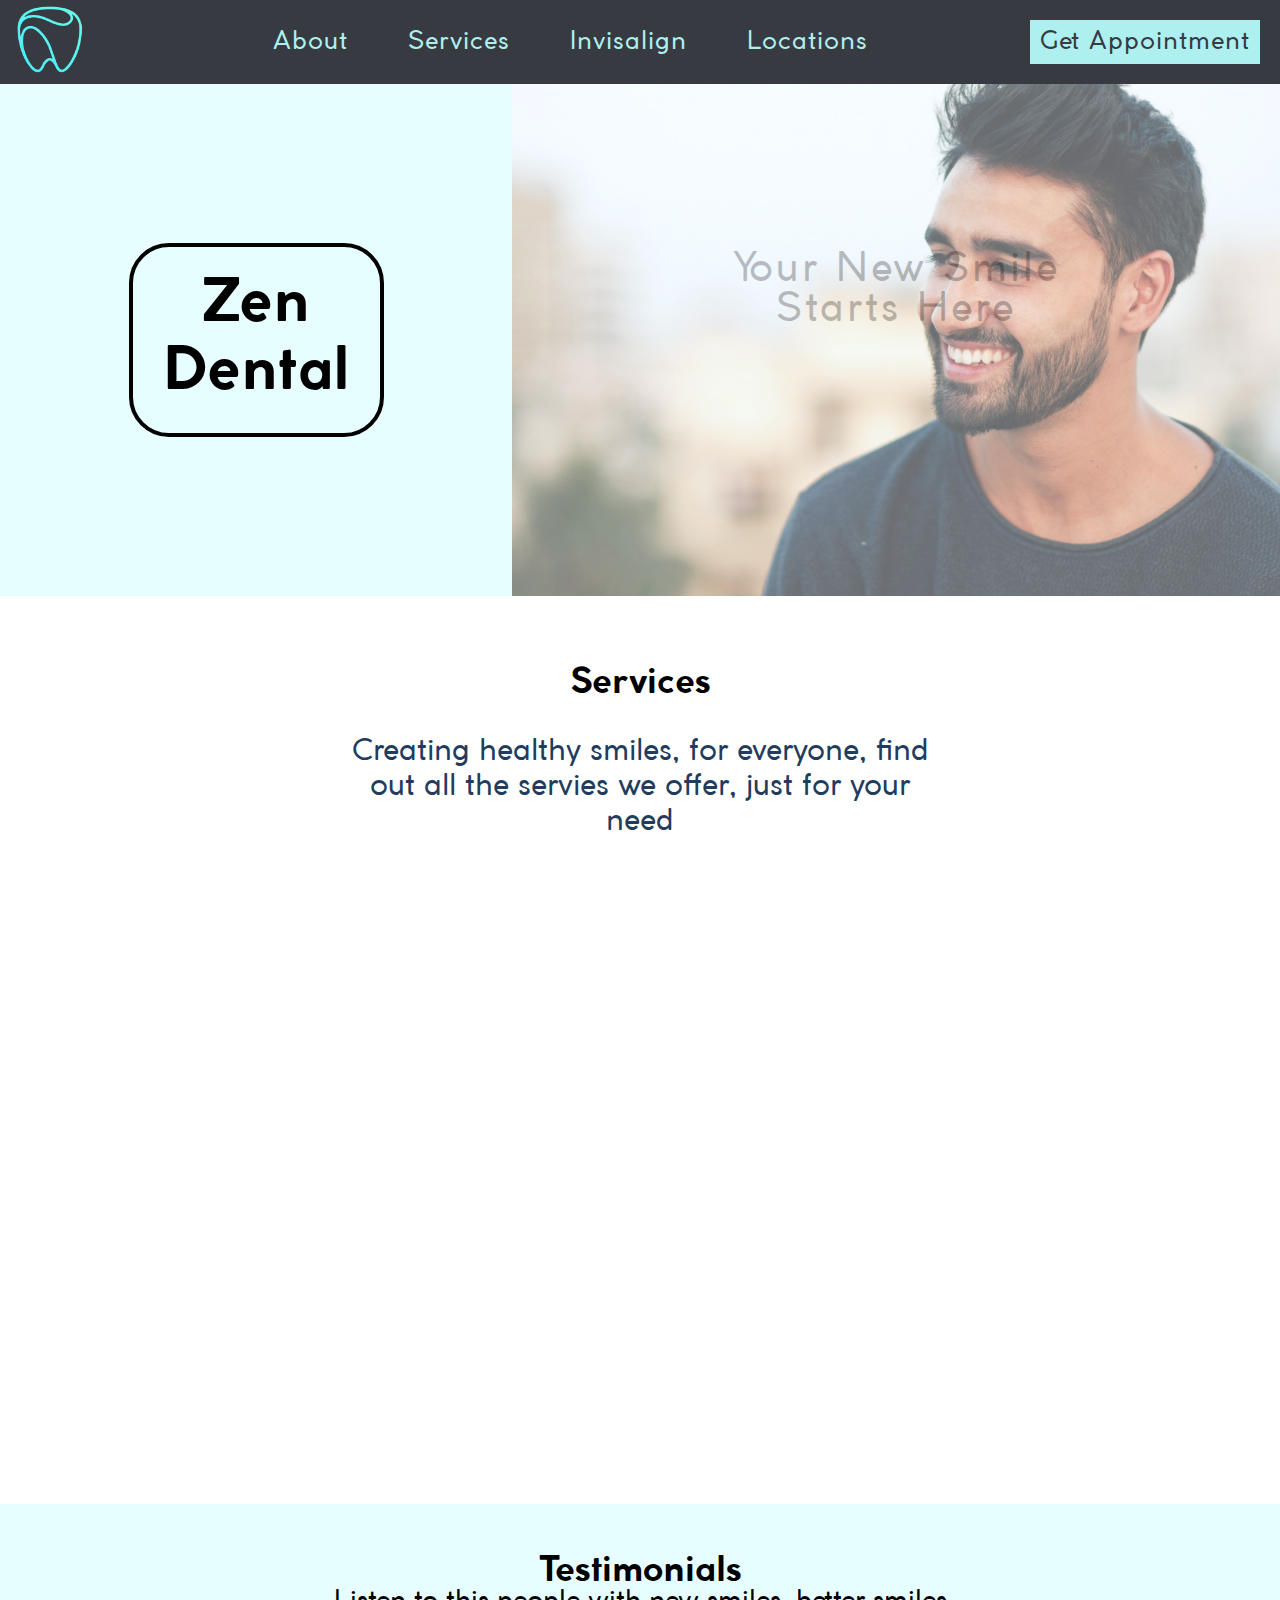
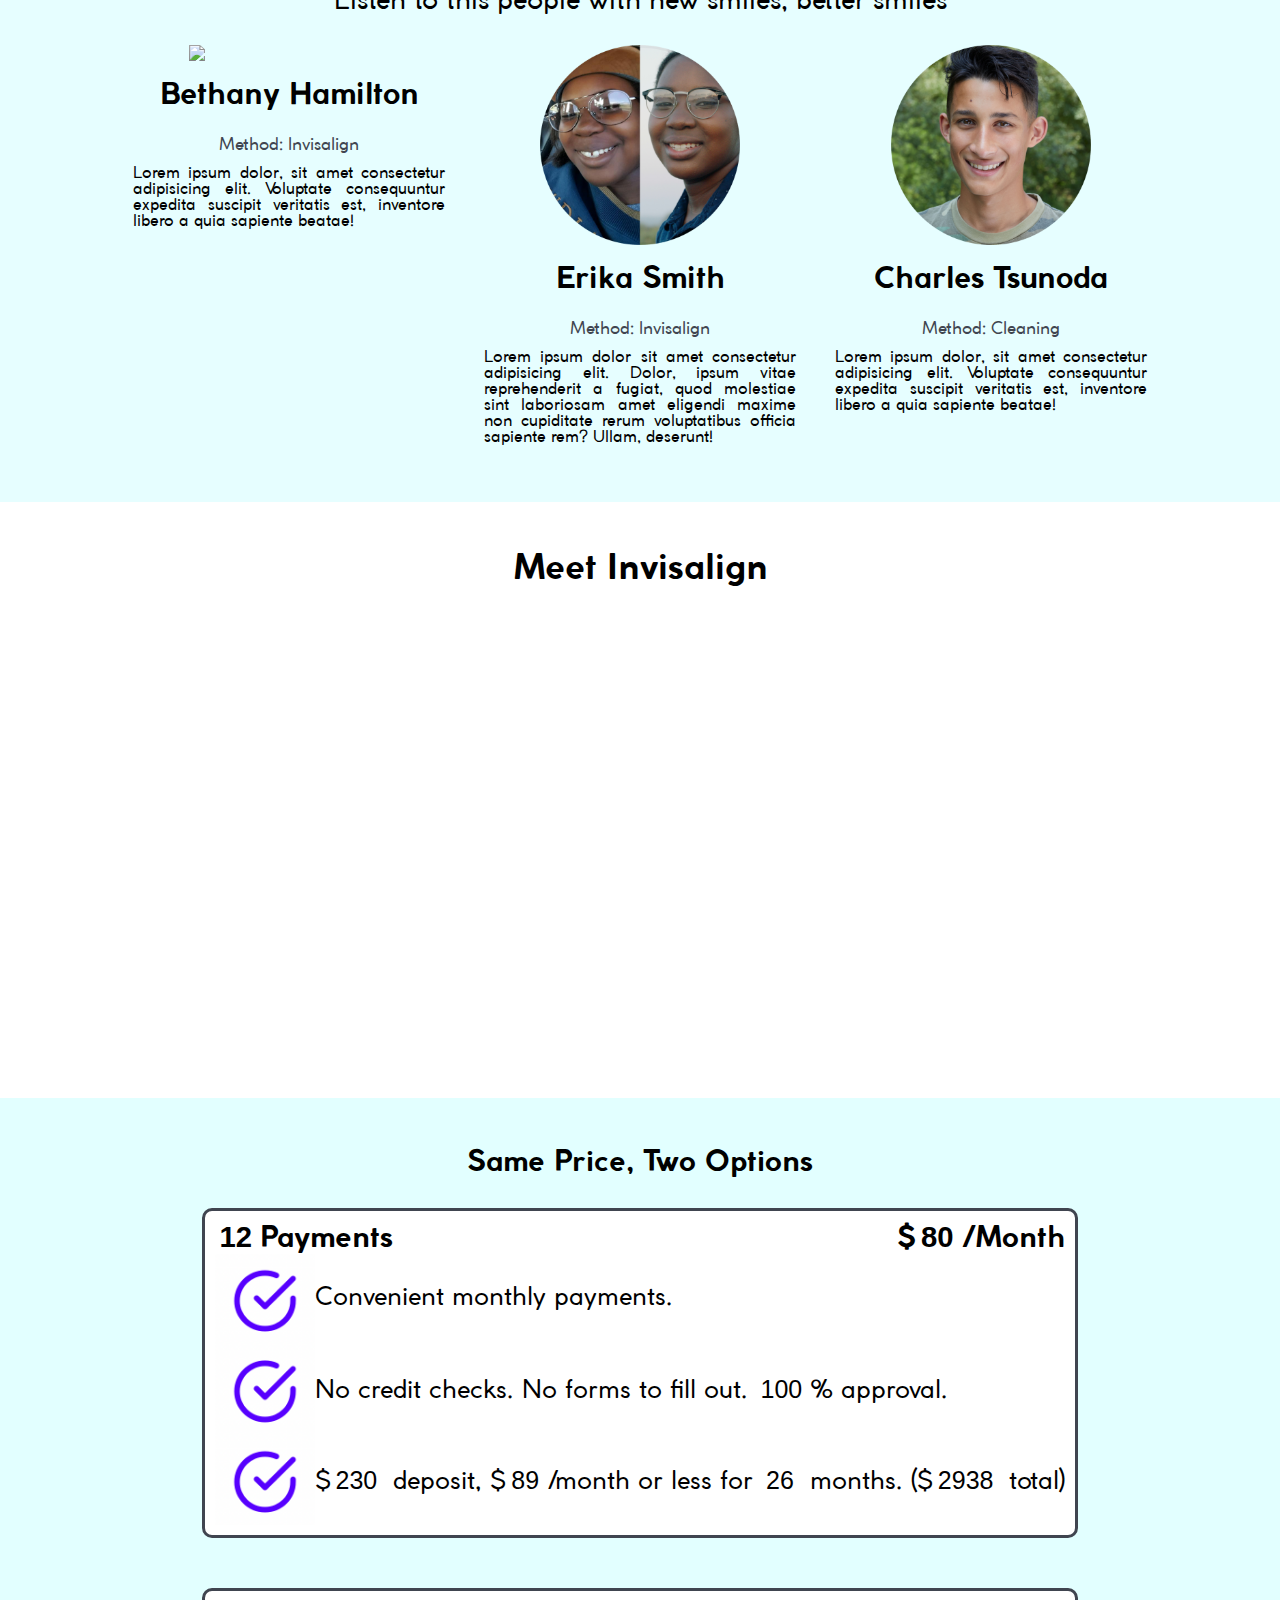
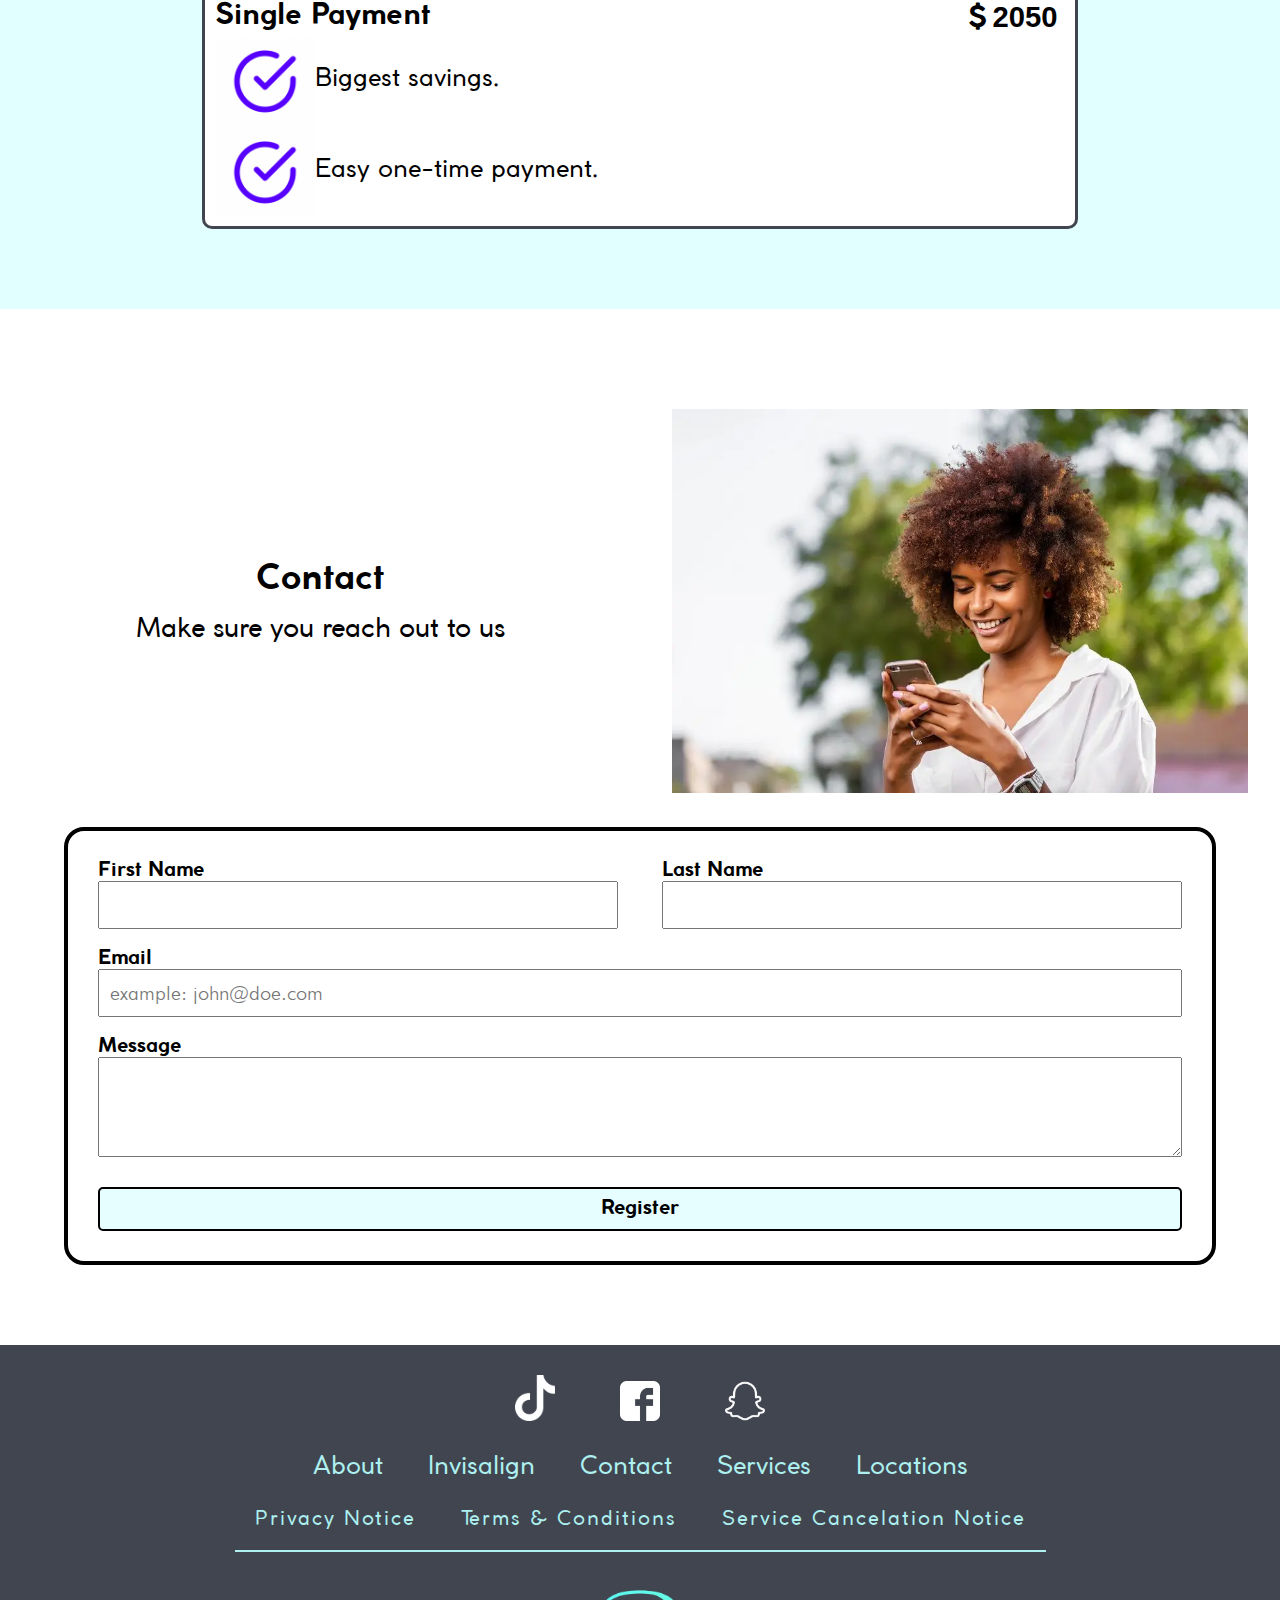
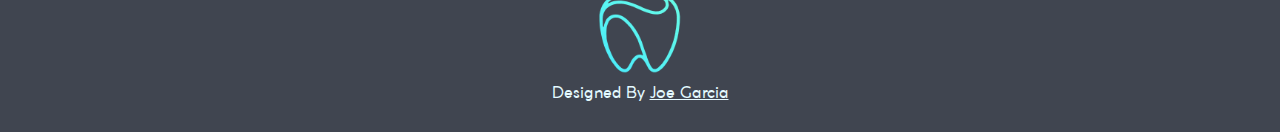
==== commit 9ecc4c3a: "Add files via upload" ====
--- a/index.html
+++ b/index.html
@@ -19,8 +19,8 @@
           </div>
           <div class="menu">
             <ul class="main-nav">
-              <li><a class="nav-4" href="#" id="test">About</a></li>
-              <li class="drop"><a class="nav-4" href="#">Services</a>
+              <li><a class="nav-4" href="" id="test">About</a></li>
+              <li class="drop"><a class="nav-4" href="">Services</a>
                 <ul class="secondary-nav">
                   <li><a class="nav-6" href="invisalign.html">Invisalign</a></li>
                   <li><a class="nav-6" href="cleaning.html">Cleaning</a></li>
@@ -29,12 +29,12 @@
                   <li><a class="nav-6" href="whitening.html">Whitening</a></li>
                 </ul>
               </li>
-              <li><a class="nav-4" href="#">Invisalign</a></li>
-              <li><a class="nav-4" href="#">Locations</a></li>
+              <li><a class="nav-4" href="invisalign.html">Invisalign</a></li>
+              <li><a class="nav-4" href="">Locations</a></li>
             </ul>
           </div>
           <div class="contact-nav">
-            <li><a class="nav-5" href="#">Get Appointment</a></li>
+            <li><a class="nav-5" href="contact.html">Get Appointment</a></li>
           </div>
           
         </div>
@@ -50,8 +50,8 @@
           </div>
           <div class="menu-mobile">
             <ul class="main-nav-mobile">
-              <li><a class="nav-4" href="about.html">About</a></li>
-              <li><a class="nav-4" href="services.html">Services</a>
+              <li><a class="nav-4" href="">About</a></li>
+              <li><a class="nav-4" href="">Services</a>
                 <ul class="mobile-secondary-nav">
                   <li><a class="nav-6" href="invisalign.html">Invisalign</a></li>
                   <li><a class="nav-6" href="cleaning.html">Cleaning</a></li>
@@ -61,7 +61,7 @@
                 </ul>
               </li>
               <li><a class="nav-4" href="invisalign.html">Invisalign</a></li>
-              <li><a class="nav-4" href="locations.html">Locations</a></li>
+              <li><a class="nav-4" href="">Locations</a></li>
               <li><a class="nav-5" href="contact.html">Get Appointment</a></li>
             </ul>
           </div>
@@ -92,55 +92,66 @@
         </div>
         <div class="services">
           <div class="serv reveal">
-            <div class="serv-wrap">
-              <div class="service-block">
-                <h3>Invisalign</h3>
-                <img src="img/5f2c79bb6b17fc6e1827fd20_icon_1.svg">
-                <p>Lorem ipsum, dolor sit amet consectetur adipisicing elit. 
-                  Rerum exercitationem nisi nobis provident pariatur vel 
-                  blanditiis sequi rem atque illo.</p>
-              </div>
-            </div>
-            
-            <div class="serv-wrap">
-              <div class="service-block">
-                <h3>Cleaning</h3>
-                <img src="img/5f2c796ff0aaca647cd9d389_icon_2.svg">
-                <p>Lorem ipsum, dolor sit amet consectetur adipisicing elit. 
-                  Rerum exercitationem nisi nobis provident pariatur vel 
-                  blanditiis sequi rem atque illo.</p>
-              </div>
-            </div>
-            
-            <div class="serv-wrap">
-              <div class="service-block">
-                <h3>Braces</h3>
-                <img src="img/5f2c78ce8f9741334df79130_icon_3.svg">
-                <p>Lorem ipsum, dolor sit amet consectetur adipisicing elit. 
-                  Rerum exercitationem nisi nobis provident pariatur vel 
-                  blanditiis sequi rem atque illo.</p>
-              </div>
-            </div>
-            
-            <div class="serv-wrap">
-              <div class="service-block">
-                <h3>Polishing</h3>
-                <img src="img/5f2c786179358d85850cc935_icon_4.svg">
-                <p>Lorem ipsum, dolor sit amet consectetur adipisicing elit. 
-                  Rerum exercitationem nisi nobis provident pariatur vel 
-                  blanditiis sequi rem atque illo.</p>
-              </div>
-            </div>
-            
-            <div class="serv-wrap">
-              <div class="service-block">
-                <h3>Whitening</h3>
-                <img src="img/5f2c7828ab2e36113c986379_icon_5.svg">
-                <p>Lorem ipsum, dolor sit amet consectetur adipisicing elit. 
-                  Rerum exercitationem nisi nobis provident pariatur vel 
-                  blanditiis sequi rem atque illo.</p>
-              </div>
-            </div>
+            <a href="invisalign.html">
+              <div class="serv-wrap">
+                <div class="service-block">
+                  <h3>Invisalign</h3>
+                  <img src="img/5f2c79bb6b17fc6e1827fd20_icon_1.svg">
+                  <p>Lorem ipsum, dolor sit amet consectetur adipisicing elit. 
+                    Rerum exercitationem nisi nobis provident pariatur vel 
+                    blanditiis sequi rem atque illo.</p>
+                </div>
+              </div>
+            </a>
+            
+            <a href="cleaning.html">
+              <div class="serv-wrap">
+                <div class="service-block">
+                  <h3>Cleaning</h3>
+                  <img src="img/5f2c796ff0aaca647cd9d389_icon_2.svg">
+                  <p>Lorem ipsum, dolor sit amet consectetur adipisicing elit. 
+                    Rerum exercitationem nisi nobis provident pariatur vel 
+                    blanditiis sequi rem atque illo.</p>
+                </div>
+              </div>
+            </a>
+            
+            <a href="braces.html">
+              <div class="serv-wrap">
+                <div class="service-block">
+                  <h3>Braces</h3>
+                  <img src="img/5f2c78ce8f9741334df79130_icon_3.svg">
+                  <p>Lorem ipsum, dolor sit amet consectetur adipisicing elit. 
+                    Rerum exercitationem nisi nobis provident pariatur vel 
+                    blanditiis sequi rem atque illo.</p>
+                </div>
+              </div>
+            </a>
+            
+            <a href="polishing.html">
+              <div class="serv-wrap">
+                <div class="service-block">
+                  <h3>Polishing</h3>
+                  <img src="img/5f2c786179358d85850cc935_icon_4.svg">
+                  <p>Lorem ipsum, dolor sit amet consectetur adipisicing elit. 
+                    Rerum exercitationem nisi nobis provident pariatur vel 
+                    blanditiis sequi rem atque illo.</p>
+                </div>
+              </div>
+            </a>
+            
+            <a href="whitening.html">
+              <div class="serv-wrap">
+                <div class="service-block">
+                  <h3>Whitening</h3>
+                  <img src="img/5f2c7828ab2e36113c986379_icon_5.svg">
+                  <p>Lorem ipsum, dolor sit amet consectetur adipisicing elit. 
+                    Rerum exercitationem nisi nobis provident pariatur vel 
+                    blanditiis sequi rem atque illo.</p>
+                </div>
+              </div>
+            </a>
+            
           </div>
           
         </div>
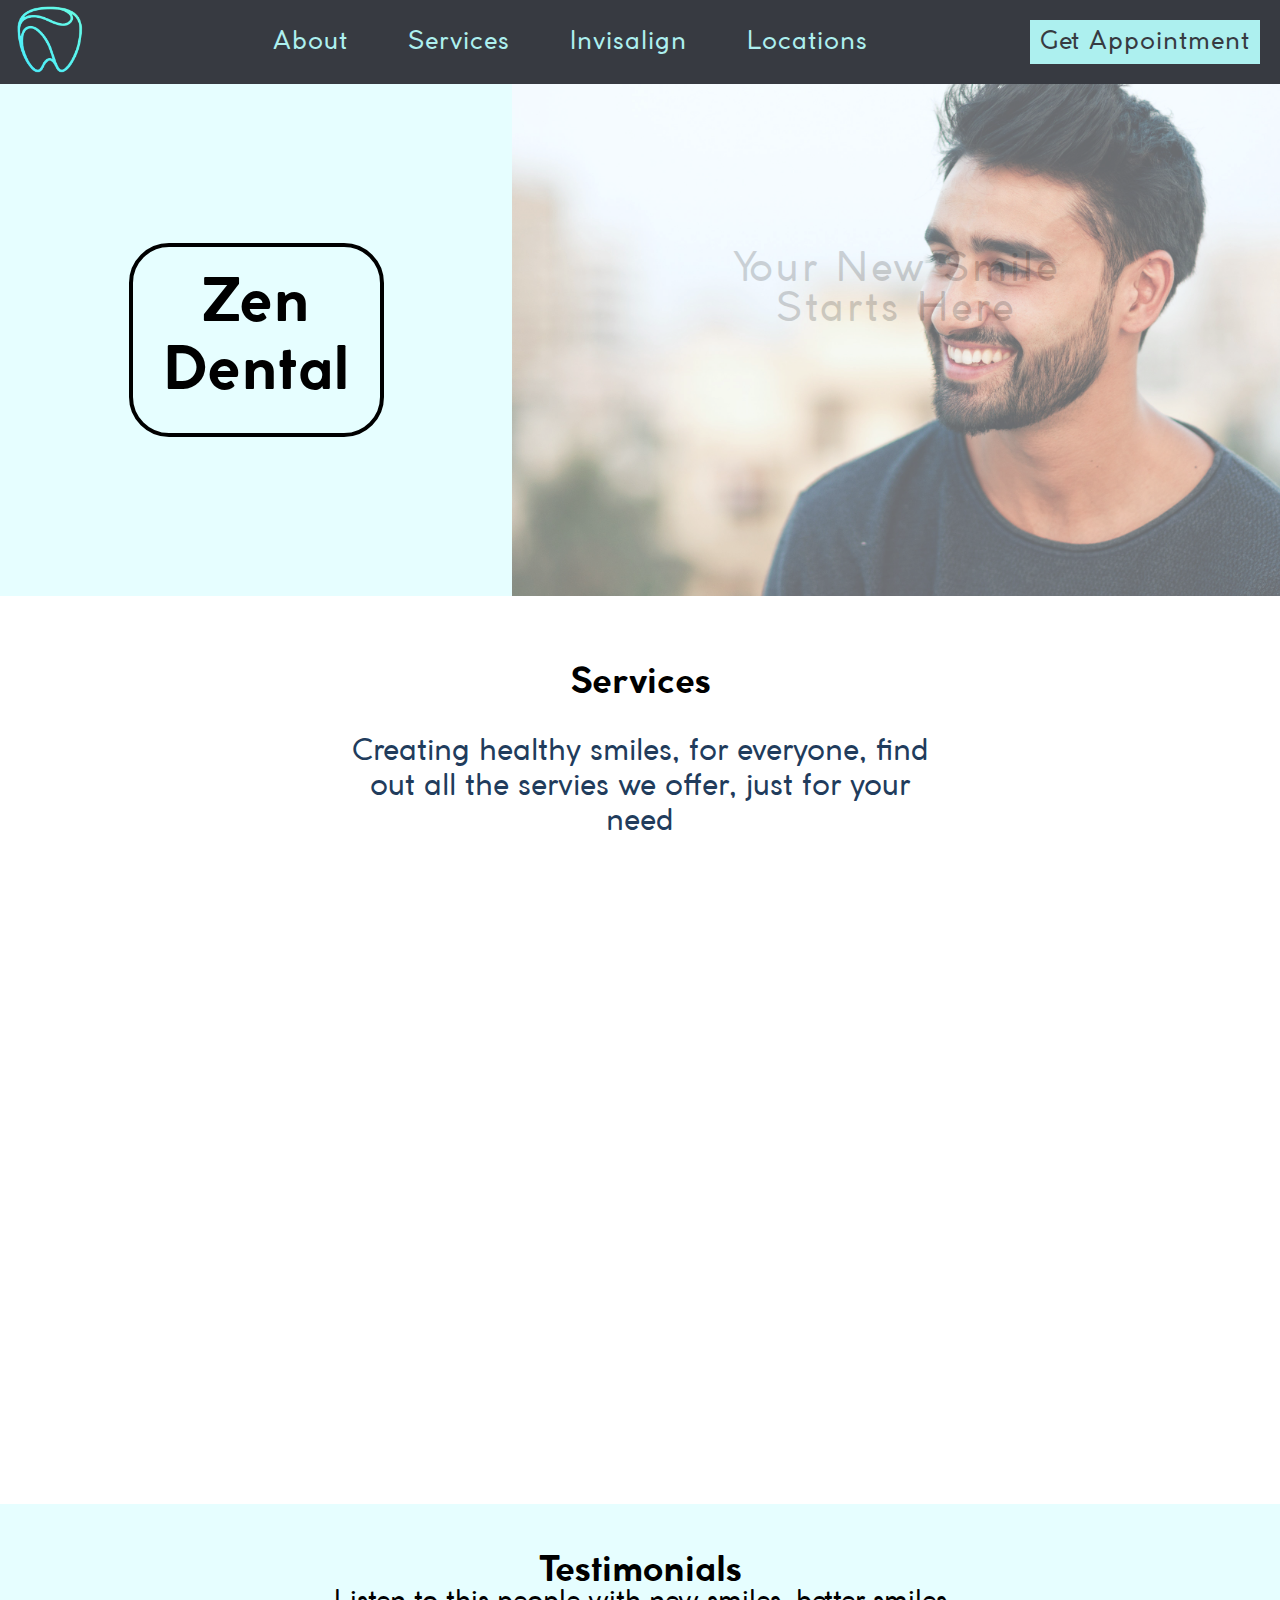
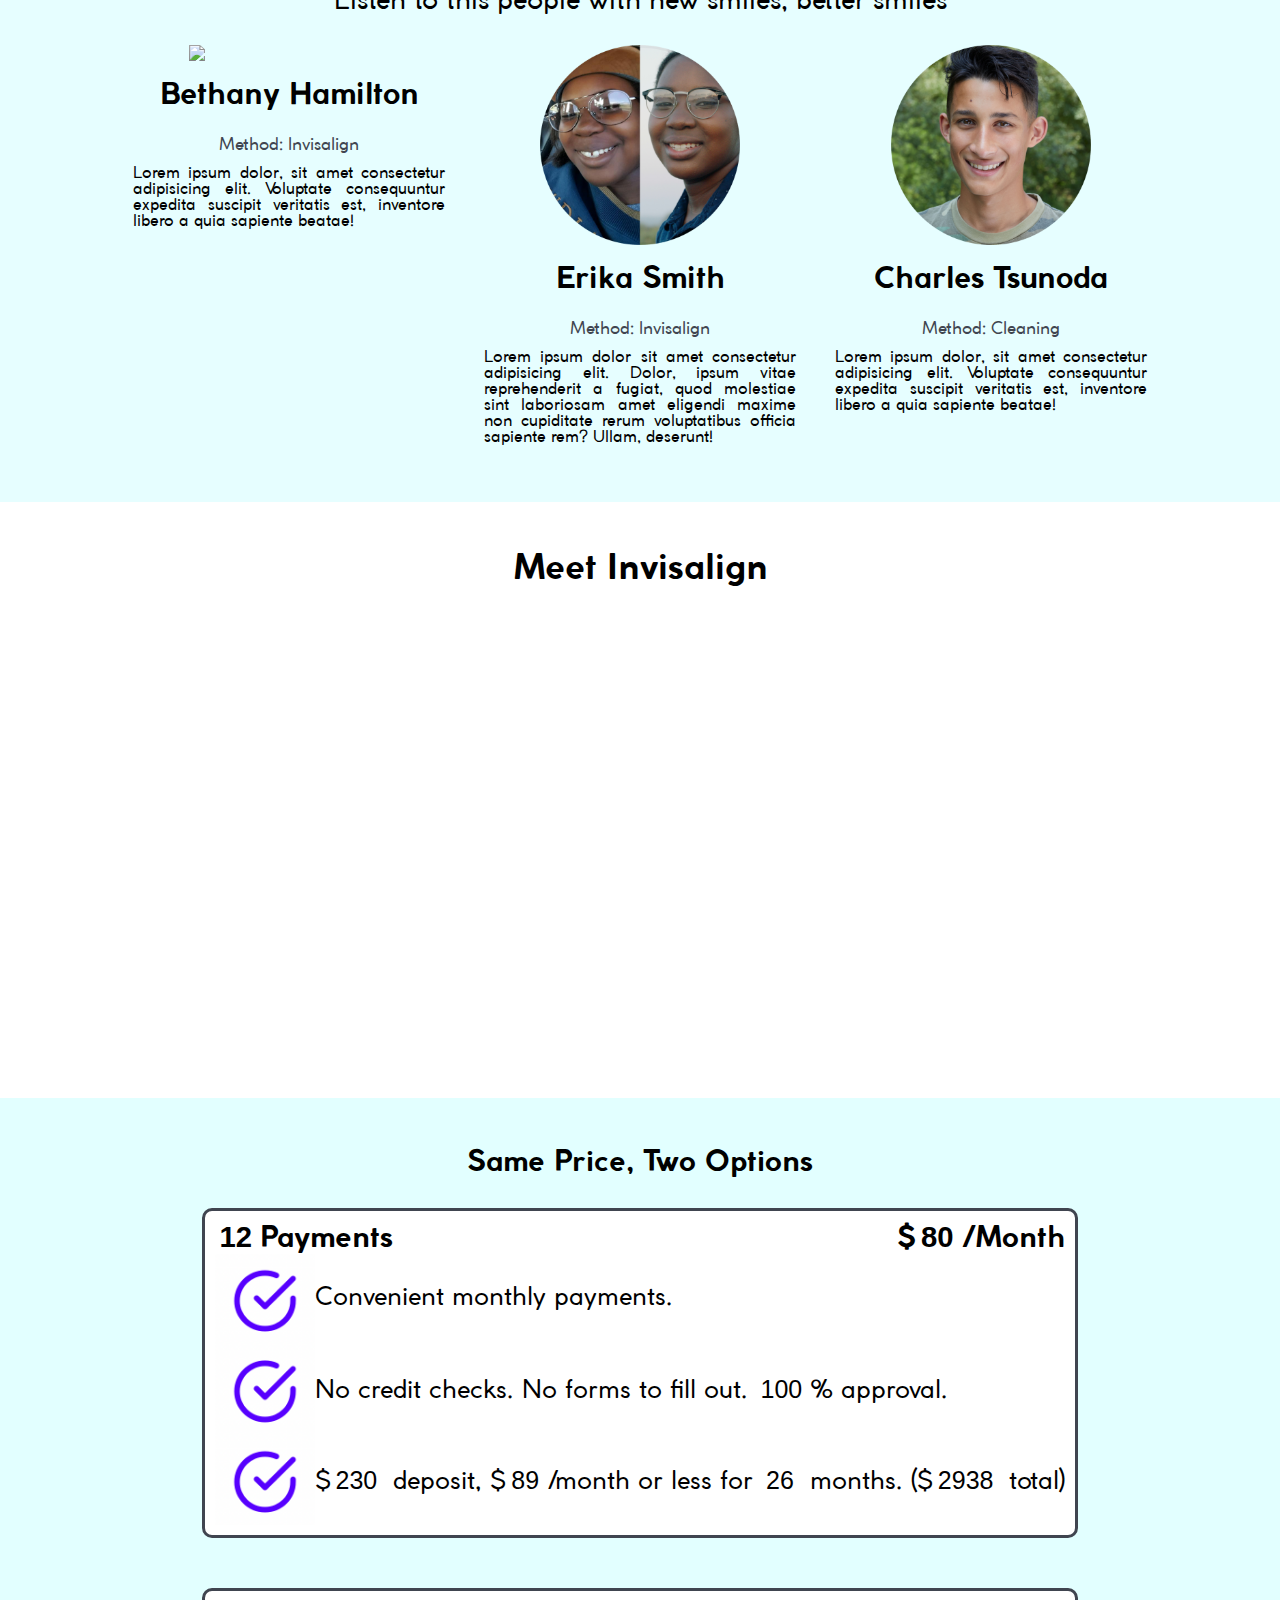
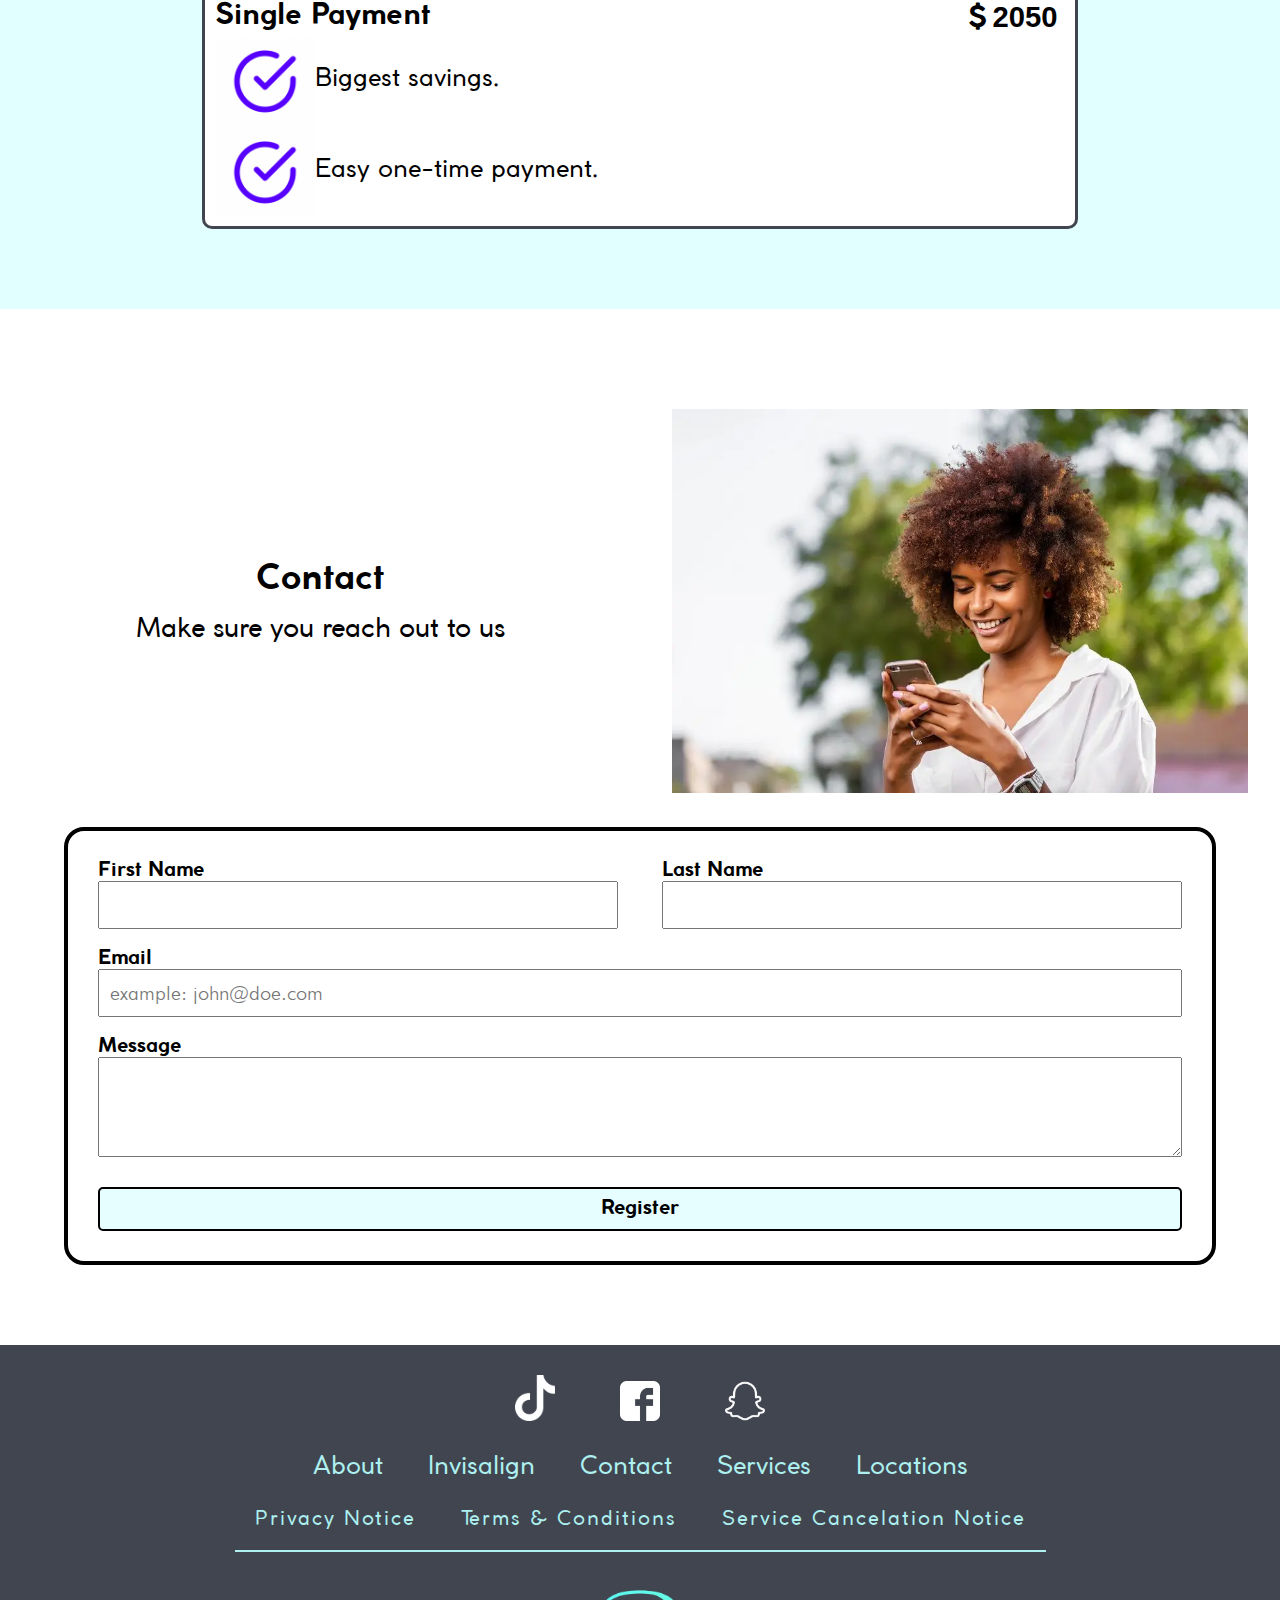
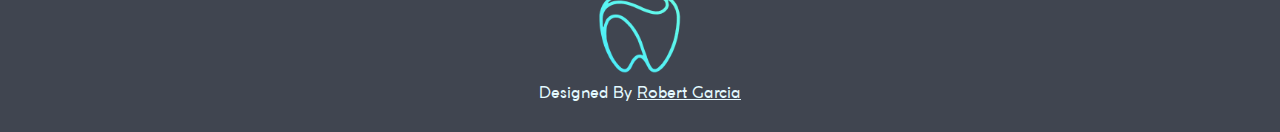
==== commit bc0c7f9c: "Add files via upload" ====
--- a/index.html
+++ b/index.html
@@ -332,7 +332,7 @@
           <img src="img/dental-zen-logo.png">
         </div>
         <div class="signature">
-          <p>Designed By <span>Joe Garcia</span></p>  
+          <p>Designed By <span>Robert Garcia</span></p>  
         </div>
       </footer>
 
--- a/css/index.css
+++ b/css/index.css
@@ -247,7 +247,7 @@
   100% {top: 0px;}
 }
 
-/* testimonials*/
+/* services*/
 .services-wrap {
   padding: 50px 0px;
 }
@@ -287,6 +287,7 @@
   position: relative;
   height: 300px;
   width: 270px;
+  color: #000;
 }
 
 .service-block {
@@ -468,6 +469,7 @@
 
 .invi-hero-right {
   width: 50%;
+  padding: 15px 50px;
 }
 
 .invi-hero-right p {
@@ -1118,6 +1120,7 @@
 
   .invi-hero-right {
     width: 50%;
+    padding: 0px;
   }
 
   .invi-hero-right p {
@@ -3928,7 +3931,7 @@
     font-size: 20px;
     margin: 0px 0px 30px 0px;
     text-align: center;
-    width: 100%;
+    width: 300px;
   }
 
   .testimonial-info {
